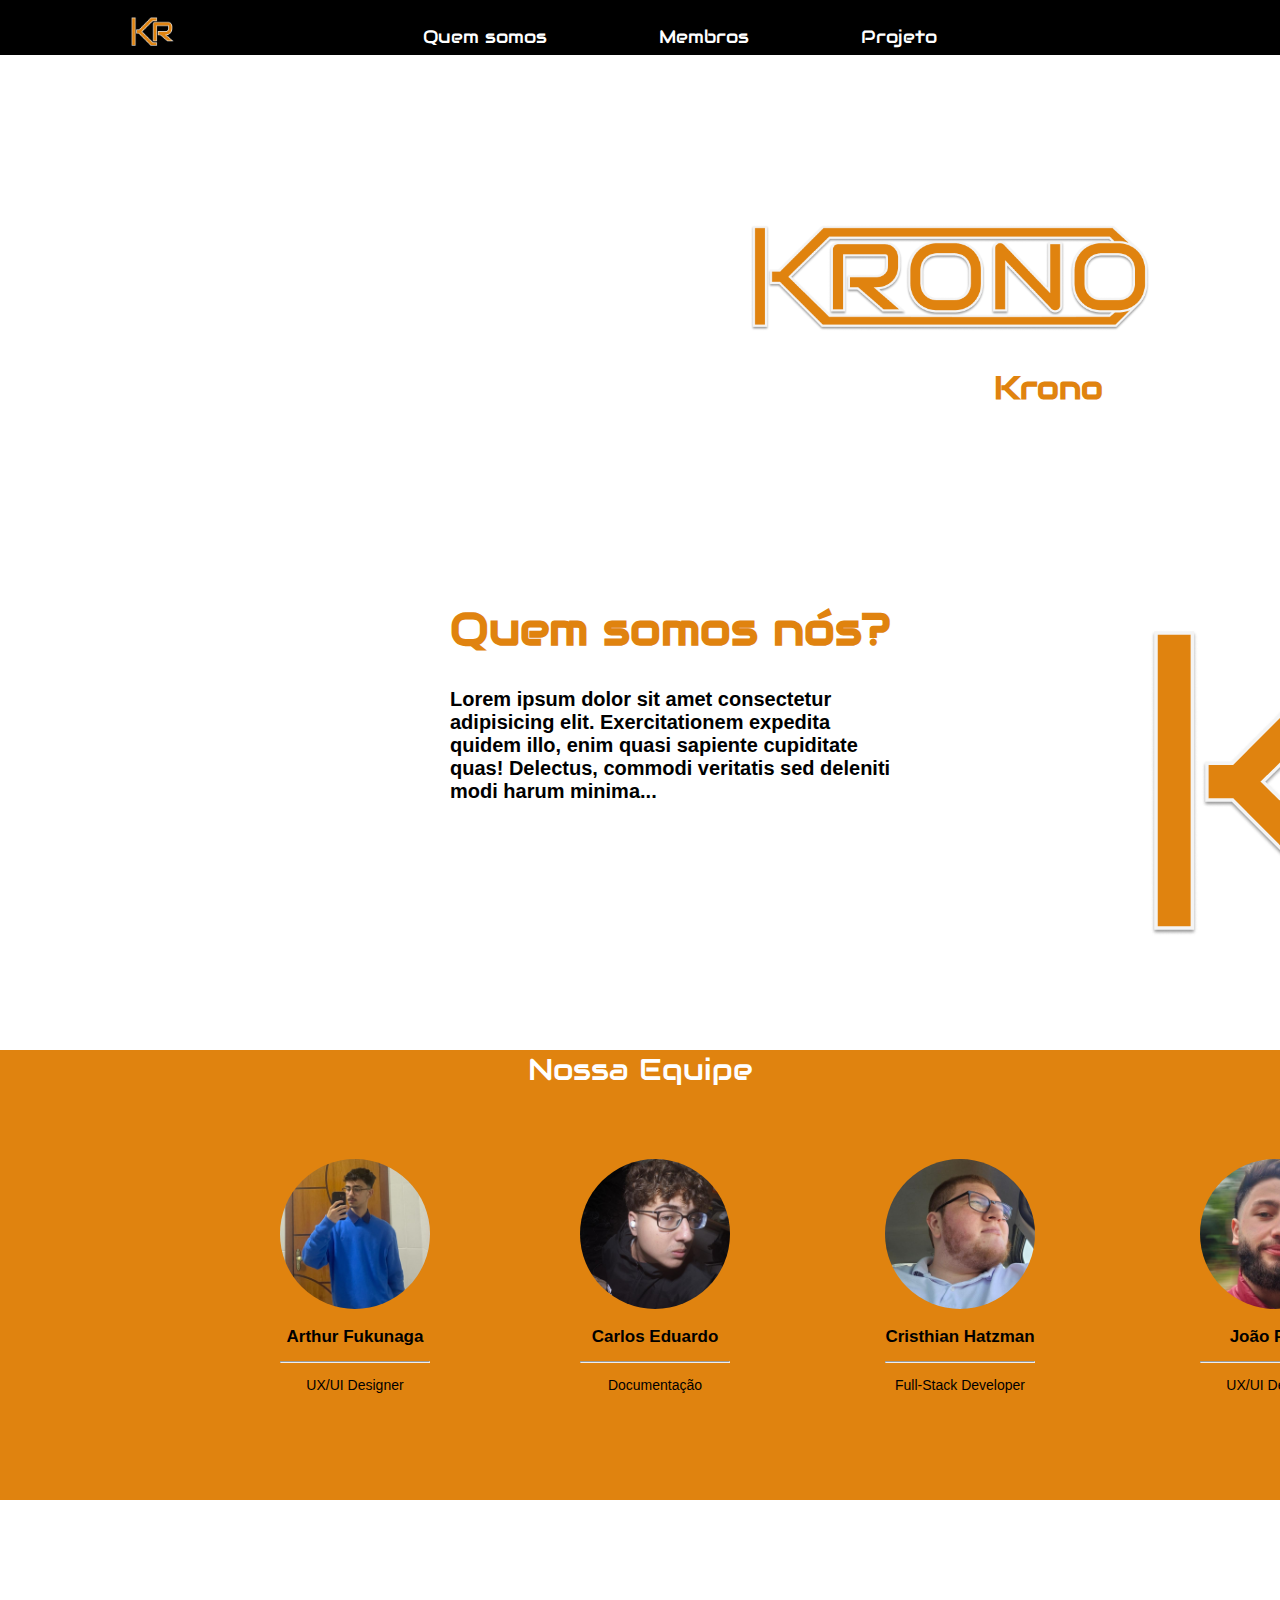
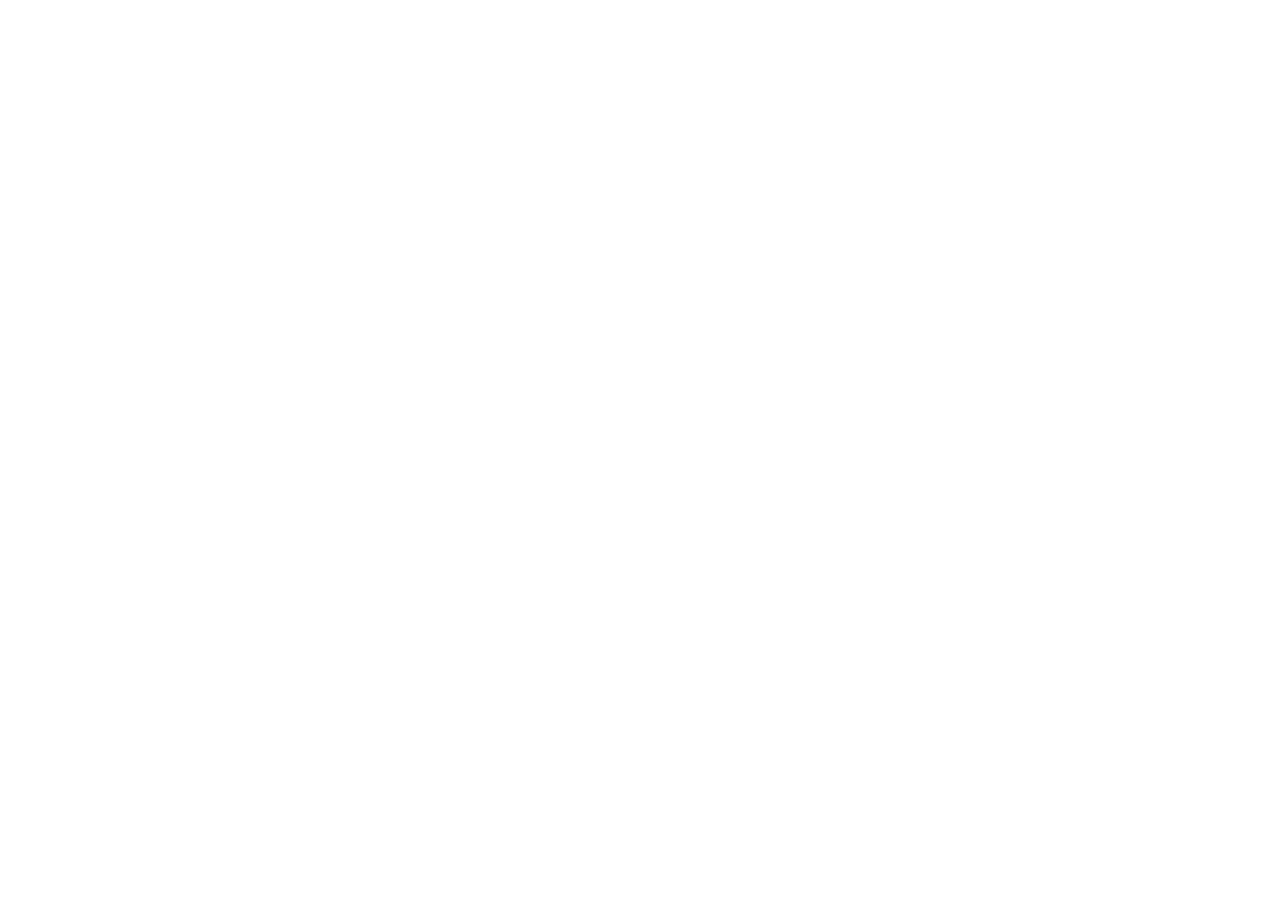
==== index.html @ 0a233639 "News feact" ====
<!DOCTYPE html>
<html lang="pt-br">
<head>
    <meta charset="UTF-8">
    <meta name="viewport" content="width=device-width, initial-scale=1.0">
    <link rel="stylesheet" href="css/style.css" type="text/css">
    <link rel="apple-touch-icon" sizes="180x180" href="icon/apple-touch-icon.png">
    <link rel="icon" type="image/png" sizes="32x32" href="icon/favicon-32x32.png">
    <link rel="icon" type="image/png" sizes="16x16" href="icon/favicon-16x16.png">
    <link rel="stylesheet" href="https://use.fontawesome.com/releases/v5.0.7/css/all.css">
    <link href='https://fonts.googleapis.com/css?family=Audiowide' rel='stylesheet'>
    <title>Krono</title>
</head>
<body>
    <div class="wrapper">
    <header>
        <section class="background-image">
            <div class="menu">
                <nav>
                    <ul>
                        <li><img src="imgs/logo-krono.png" width="45px"></li>
                        <li><a href="#sobre">Quem somos</a></li>
                        <li><a href="#team">Membros</a></li>
                        <li><a href="#">Projeto</a></li>
                    </ul>
                </nav>
            </div>
            <div class="position-krono">
                <img src="imgs/krono-principal.png" width="400px">
                <p style="font-size: 32px; color: white; font-family: Audiowide; margin-left: 15px;">Nós somos a <b style="color: #E0830F;">Krono</b></p>
            </div>
        </section>
    </header>

        <section class="home2" id="sobre"> <!-- Sessão home2 - Sobre -->
            <div class="position-sobre"> <!-- Posiciona o bloco de sobre primeiro -->
                <div class="sobre-texto"> <!-- Posiciona o texto de primeiro sobre -->
                    <h1 style="font-size: 45px; color: #E0830F; font-family: Audiowide;">Quem somos nós?</h1>
                    <p style="color: black; font-size: 20px;"><b>Lorem ipsum dolor sit amet consectetur adipisicing elit. Exercitationem expedita quidem illo, enim quasi sapiente cupiditate quas! Delectus, commodi veritatis sed deleniti modi harum minima...</b></p>
                    <!-- <a href="#"><button style="background-color:green; color: white; width: 100px; height: 35px; border-radius: 10%;">Ver Mais</button></a> -->
                </div>
                <div class="imagem-sobre1"> <!-- Posiciona a imagem de primeiro sobre -->
                    <img src="imgs/logo-krono-maior.png" alt="">
                </div>
            </div>
        </section>

        <section class="team" id="team">
            <div class="position-title-team">
                <p class="title-team">Nossa Equipe</p>
            </div>
            <div class="card-member-1">
                <img src="imgs/team/arthur.png" class="member-imagem">
                <h2 class="member-name">Arthur Fukunaga</h2><hr>
                <p class="member-function">UX/UI Designer</p>
            </div>

            <div class="card-member-2">
                <img src="imgs/team/carlos.png" alt="" class="member-imagem">
                <h2 class="member-name">Carlos Eduardo</h2><hr>
                <p class="member-function">Documentação</p>
            </div>

            <div class="card-member-3">
                <img src="imgs/team/cristhian.png" alt="" class="member-imagem">
                <h2 class="member-name">Cristhian Hatzman</h2><hr>
                <p class="member-function">Full-Stack Developer</p>
            </div>

            <div class="card-member-4">
                <img src="imgs/team/joaopaulo.png" alt="" class="member-imagem">
                <h2 class="member-name">João Paulo</h2><hr>
                <p class="member-function">UX/UI Designer</p>
            </div>

            <div class="card-member-5">
                <img src="imgs/team/vinicius.png" alt="" class="member-imagem">
                <h2 class="member-name">Vinicius de Souza</h2><hr>
                <p class="member-function">Banco de Dados</p>
            </div>


        </section>
    </div>
</body>
</html>
---- css/style.css ----
body, html{
    margin: 0;
    padding: 0;
    font-family: Arial, Helvetica, sans-serif;
}

.wrapper{
    background-color: white;
    width: 100%;
    height: 2500px;
}
.header{
    position: fixed;
    top: 0;
    width: 100%;
    background-color: rgb(0, 0, 0, 0.7);
    padding: 10px 0;
    z-index: 100;
}

nav ul{
    list-style: none;
    margin: 0;
    padding: 0;
    display: flex;
    justify-content: center;
    text-align: center;
}

nav ul li {
    margin: 0 40px; /*Segundo numero altera o espaçamento entre as opções da navbar*/
    margin-top: 25px;
}

nav ul li a {
    color: white;
    text-decoration: none;
    font-size: 18px;
    font-family: Audiowide;
    padding: 8px 16px;
    transition: background-color 0.5s;
    opacity: 100%;
}

nav ul li a:hover {
    background-color: black; /*Altera a cor hover dos botões da navbar*/
    border-radius: 4px;
}

nav ul li i {
    margin: 0 10px;
}

nav ul li img {
    align-items: center;
    margin-left: -350px;
    margin-top: -8px;
}


.background-image {
    height: 550px;
    background-image: url('https://picsum.photos/id/666/1920/550');
    background-size: cover;
    background-position: center;
}

.menu{
    background-color: black;
    height: 55px;
}

.position-krono{
    margin-top: 170px;
    margin-left: 750px;
}

.home2{
    background-color: #ffffff;
    width: 100%;
    height: 500px;
    position: absolute;
}

.position-sobre{
    width: 100%;
    height: 250px;
    margin-top: 50px;
}

.sobre-texto {
    width: 450px;
    height: 30px;
    margin-left: 450px;
}

.imagem-sobre1{
    margin-left: 1150px;
}

.title-team{
    font-family: Audiowide;
    color: white;
    font-size: 30px;
    text-align: center;
}

.team {
    background-color: #E0830F;
    margin-top: 500px;
    height: 450px;
}

.member-imagem{
    border-radius: 50%;
    width: 150px;
    height: 150px;
}

.member-name{
    font-size: 17px;
}

.member-function{
    font-size: 14px;
}

.card-member-1 {
    width: 150px;
    height: 250px;
    margin-top: 40px;
    margin-left: 280px;
    position: absolute;
    text-align: center;
}

.card-member-2 {
    width: 150px;
    height: 250px;
    margin-top: 40px;
    margin-left: 580px;
    position: absolute;
    text-align: center;
}

.card-member-3 {
    width: 150px;
    height: 250px;
    margin-top: 40px;
    margin-left: 885px;
    position: absolute;
    text-align: center;
}

.card-member-4 {
    width: 150px;
    height: 250px;
    margin-top: 40px;
    margin-left: 1200px;
    position: absolute;
    text-align: center;
}

.card-member-5 {
    width: 150px;
    height: 250px;
    margin-top: 40px;
    margin-left: 1500px;
    position: absolute;
    text-align: center;
}
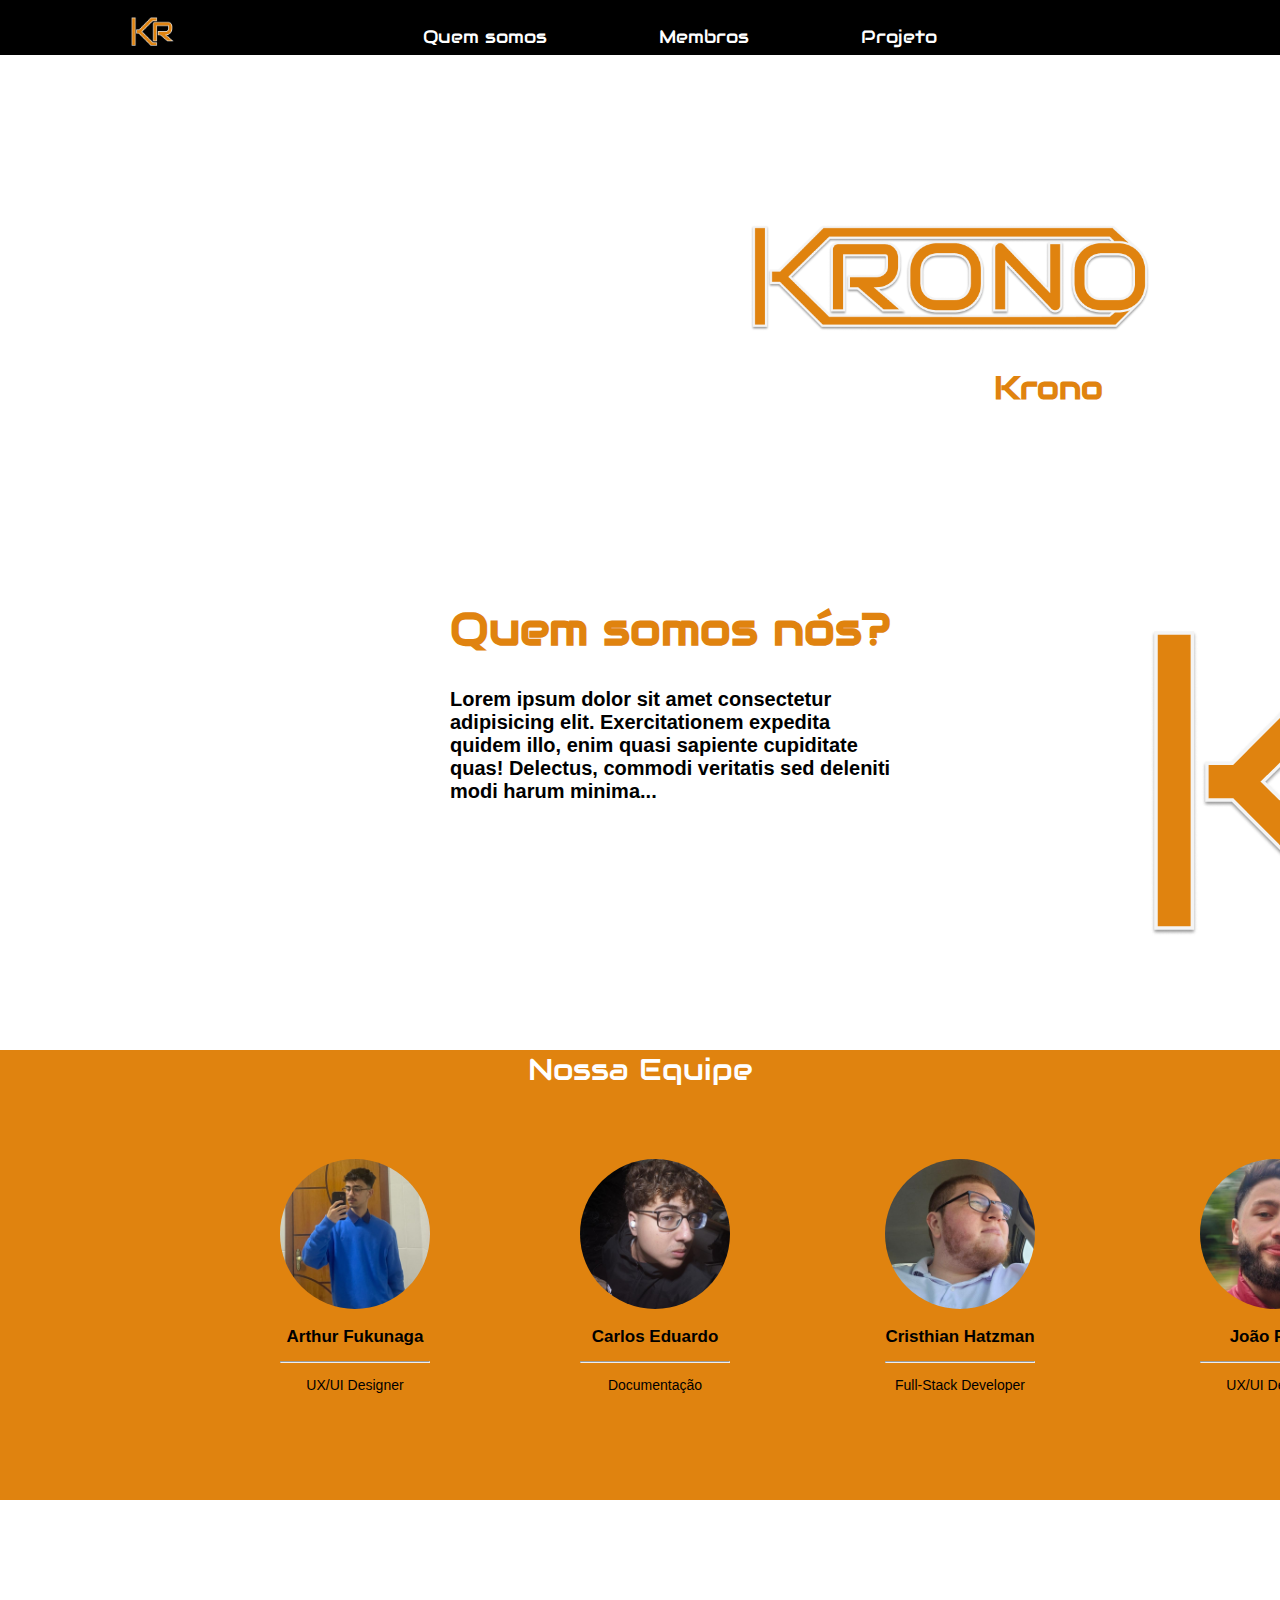
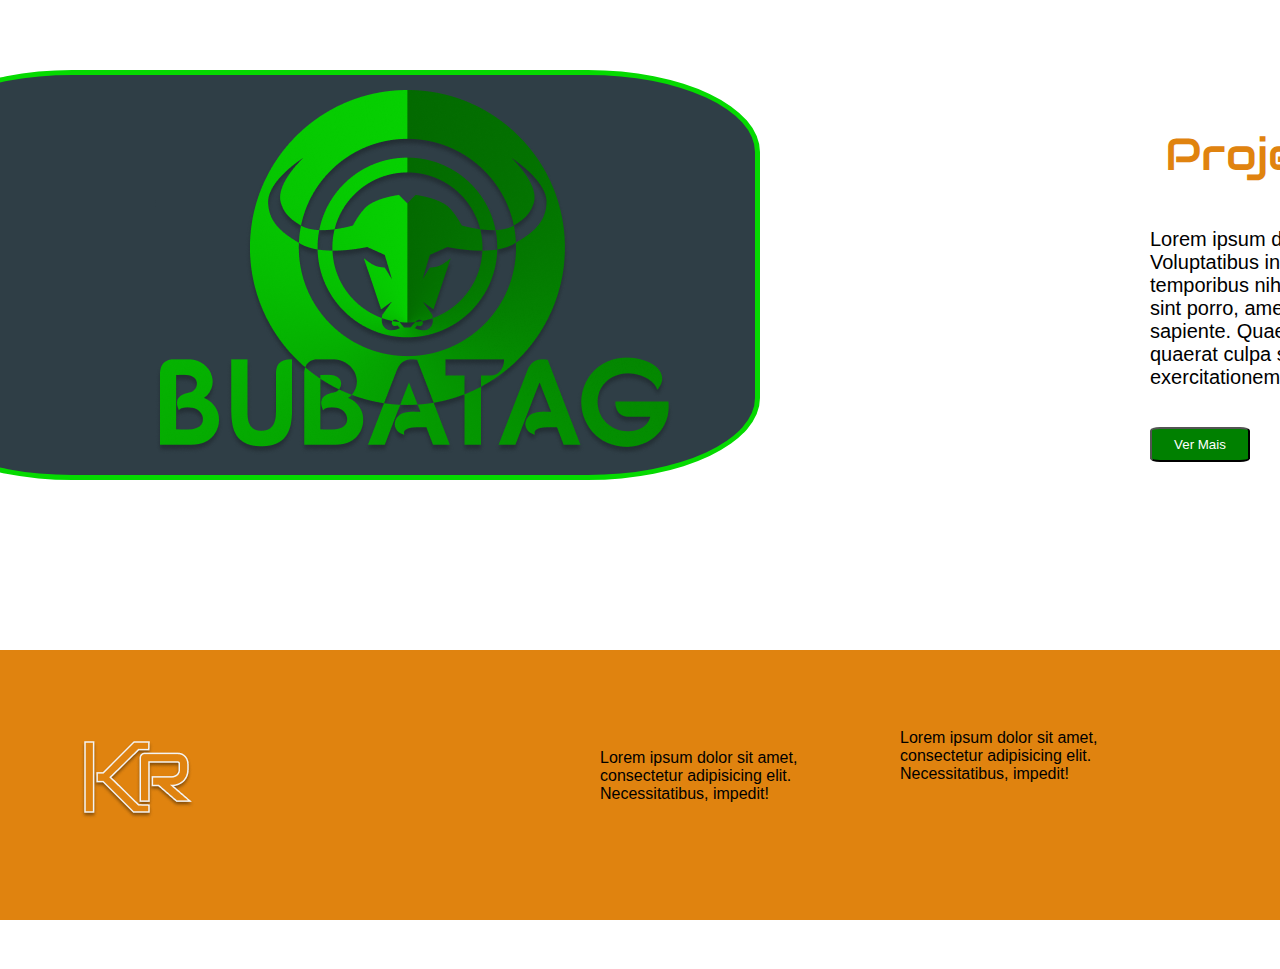
==== commit 067dd8c9: "Alteração site" ====
--- a/index.html
+++ b/index.html
@@ -37,7 +37,6 @@
                 <div class="sobre-texto"> <!-- Posiciona o texto de primeiro sobre -->
                     <h1 style="font-size: 45px; color: #E0830F; font-family: Audiowide;">Quem somos nós?</h1>
                     <p style="color: black; font-size: 20px;"><b>Lorem ipsum dolor sit amet consectetur adipisicing elit. Exercitationem expedita quidem illo, enim quasi sapiente cupiditate quas! Delectus, commodi veritatis sed deleniti modi harum minima...</b></p>
-                    <!-- <a href="#"><button style="background-color:green; color: white; width: 100px; height: 35px; border-radius: 10%;">Ver Mais</button></a> -->
                 </div>
                 <div class="imagem-sobre1"> <!-- Posiciona a imagem de primeiro sobre -->
                     <img src="imgs/logo-krono-maior.png" alt="">
@@ -78,9 +77,36 @@
                 <h2 class="member-name">Vinicius de Souza</h2><hr>
                 <p class="member-function">Banco de Dados</p>
             </div>
+        </section>
+        <section class="bubatag" id="projeto">
 
+            <div class="bubatag-imagem">
+                <div class="position-imagem-bubatag">
+                    <img src="imgs/bubatag.png" alt="">
+                </div>
+            </div>
 
+            <div class="position-text-project">
+                <p style="font-family: Audiowide; font-size: 45px; color: #E0830F; margin-left: 15px;">Projeto</p>
+                <p style="font-size: 20px; font-weight: 300;"><b>Lorem ipsum dolor, sit amet consectetur adipisicing elit. Voluptatibus incidunt neque ratione ipsa consectetur temporibus nihil eveniet ullam laboriosam, a unde inventore sint porro, amet modi officia assumenda saepe sequi sapiente. Quae non explicabo sed facilis quia fuga, atque, quaerat culpa sequi, dicta ipsum modi sint? Debitis exercitationem cum deserunt!</b></p>
+                <br><a href="#"><button style="background-color:green; color: white; width: 100px; height: 35px; border-radius: 10%;">Ver Mais</button></a> 
+            </div>
         </section>
+        <footer class="footer">
+            <div class="position-logo-krono-footer">
+                <img src="imgs/logo-krono.png" alt="">
+            </div>
+            <div class="text-footer-1">
+                <p>Lorem ipsum dolor sit amet, consectetur adipisicing elit. Necessitatibus, impedit!</p>
+            </div>
+            <div class="text-footer-2">
+                <p>Lorem ipsum dolor sit amet, consectetur adipisicing elit. Necessitatibus, impedit!</p>
+            </div>
+            <div class="text-footer-3">
+                <p>Lorem ipsum dolor sit amet, consectetur adipisicing elit. Necessitatibus, impedit!</p>
+            </div>
+            <p class="direitos">© 2024 Krono - Todos os direitos reservados.</p>
+        </footer>
     </div>
 </body>
 </html>--- a/css/style.css
+++ b/css/style.css
@@ -168,4 +168,72 @@
     margin-left: 1500px;
     position: absolute;
     text-align: center;
+}
+
+.bubatag{
+    position: absolute;
+}
+.bubatag-imagem{
+    background-color: #2F3E46;
+    width: 850px;
+    height: 400px;
+    border-radius: 20%;
+    border-style: solid;
+    border-color: #05DA00;
+    border-width: 5px;
+    margin-top: 170px;
+    margin-left: -100px;
+}
+
+.position-imagem-bubatag{
+    margin-left: 250px;
+    margin-top: 15px;
+}
+
+.position-text-project{
+    margin-left: 1150px;
+    width: 550px;
+    margin-top: -400px;
+}
+
+.footer{
+    background-color: #E0830F;
+    width: 100%;
+    height: 270px;
+    margin-top: 750px;
+    margin-bottom: 0px;
+    position: absolute;
+}
+
+.position-logo-krono-footer{
+    margin-top: 90px;
+    margin-left: 80px;
+    width: 116;
+    height: 79;
+}
+
+.text-footer-1{
+    margin-left: 600px;
+    margin-top: -90px;
+    width: 250px;
+}
+
+.text-footer-2{
+    margin-left: 900px;
+    margin-top: -90px;
+    width: 250px;
+}
+
+.text-footer-3{
+    margin-left: 1400px;
+    width: 250px;
+}
+
+
+.direitos{
+    text-align: center;
+    color: white;
+    font-family: Audiowide;
+    font-size: 16px;
+    margin-top: 95px;
 }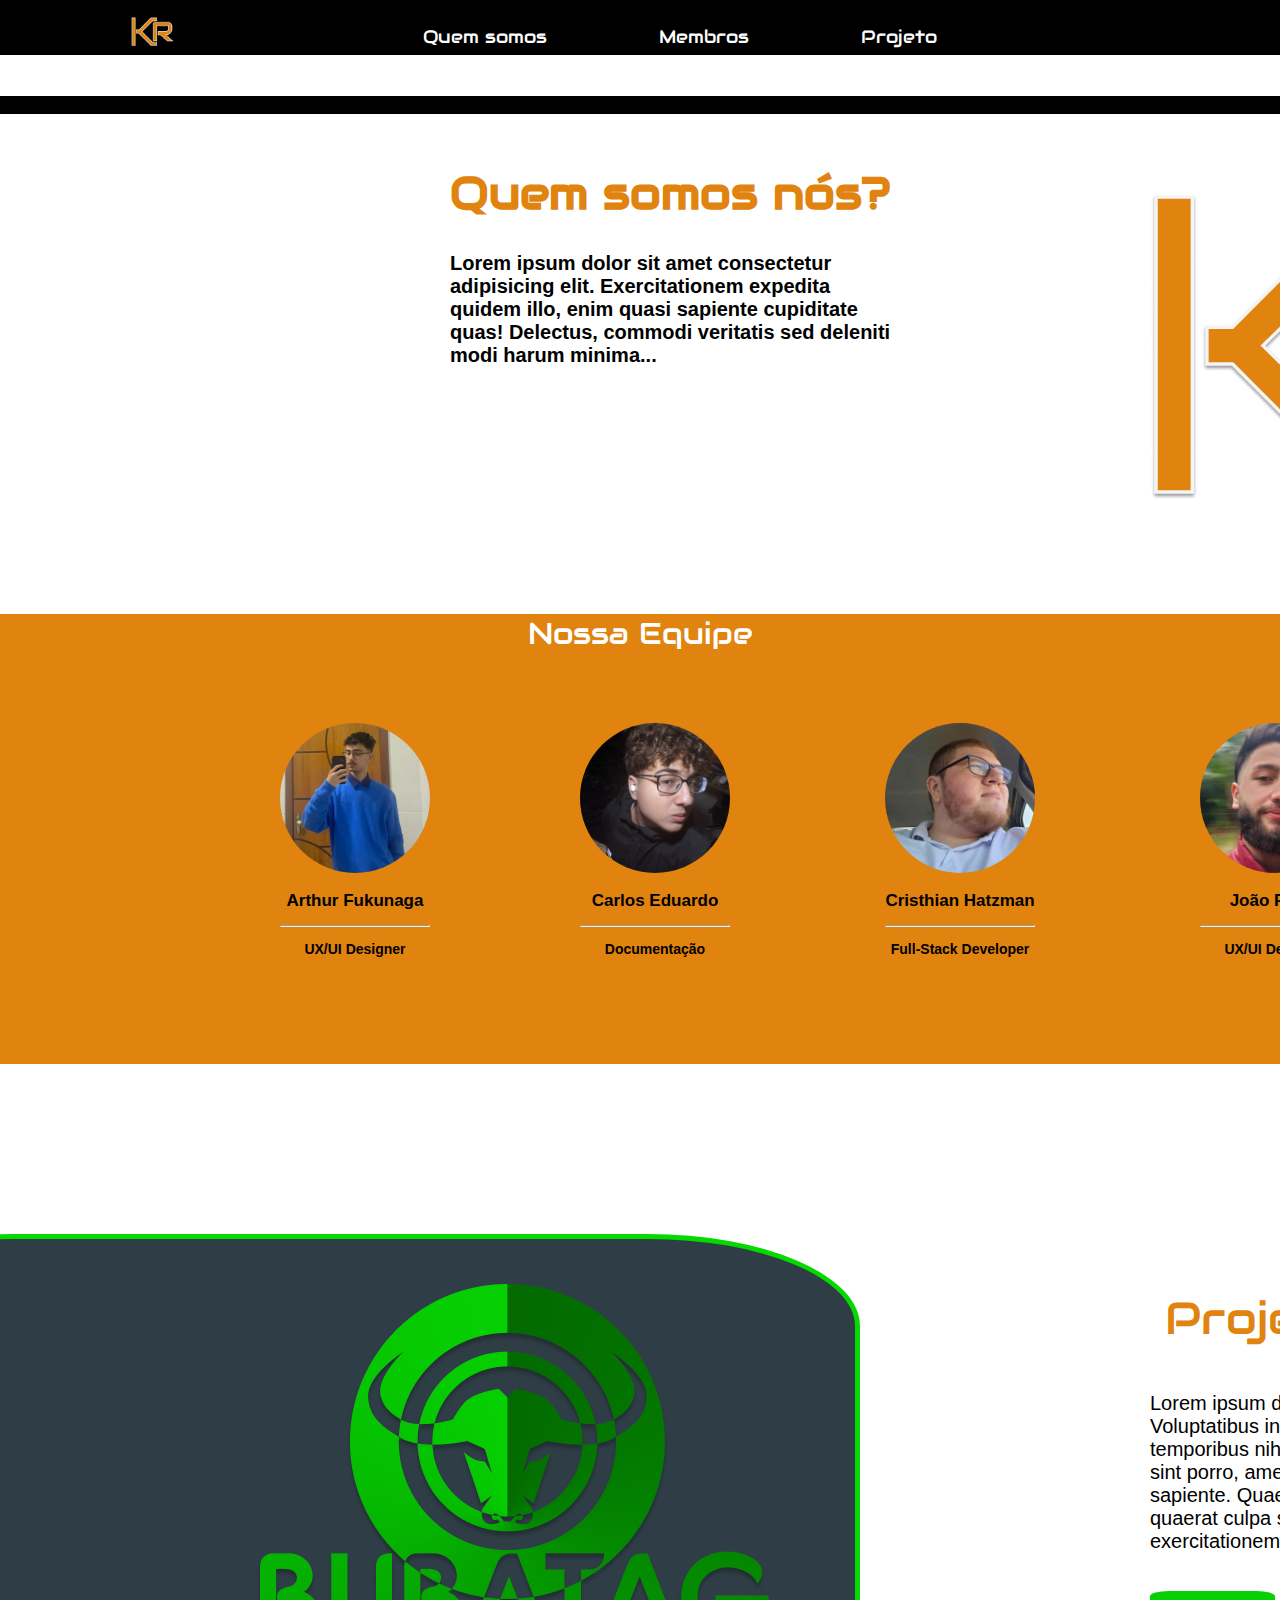
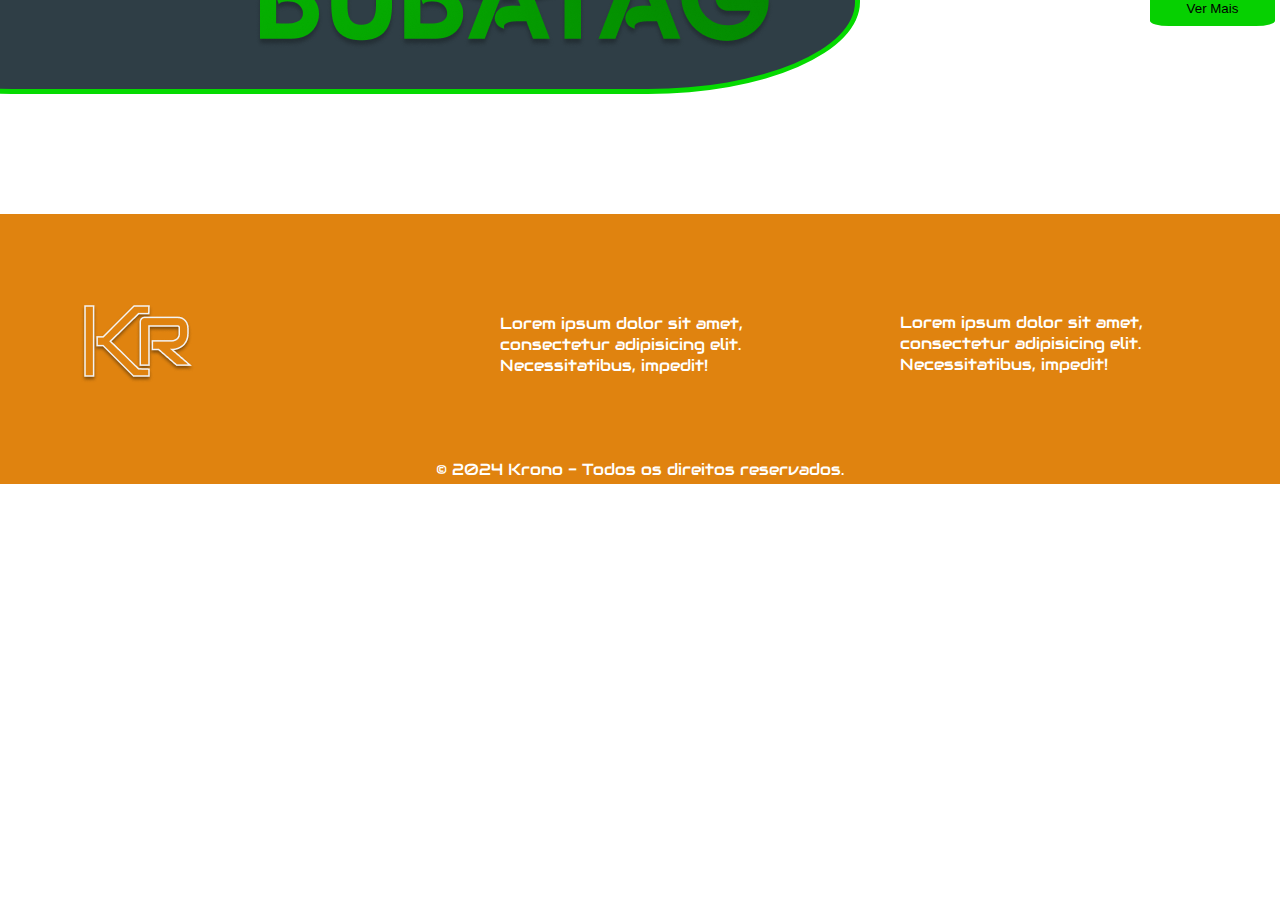
==== commit 3fff423f: "Arrumando footer e tentativa de arrumar header" ====
--- a/index.html
+++ b/index.html
@@ -14,9 +14,9 @@
 <body>
     <div class="wrapper">
     <header>
-        <section class="background-image">
-            <div class="menu">
-                <nav>
+        <section>
+            <div>
+                <nav class="menu">
                     <ul>
                         <li><img src="imgs/logo-krono.png" width="45px"></li>
                         <li><a href="#sobre">Quem somos</a></li>
@@ -26,8 +26,11 @@
                 </nav>
             </div>
             <div class="position-krono">
-                <img src="imgs/krono-principal.png" width="400px">
+                <img src="imgs/krono-principal.png">
                 <p style="font-size: 32px; color: white; font-family: Audiowide; margin-left: 15px;">Nós somos a <b style="color: #E0830F;">Krono</b></p>
+            </div>
+            <div class="primary-imagem">
+                <img src="https://picsum.photos/id/666/1920/550" alt="">
             </div>
         </section>
     </header>
@@ -51,31 +54,31 @@
             <div class="card-member-1">
                 <img src="imgs/team/arthur.png" class="member-imagem">
                 <h2 class="member-name">Arthur Fukunaga</h2><hr>
-                <p class="member-function">UX/UI Designer</p>
+                <p class="member-function"><b>UX/UI Designer</b></p>
             </div>
 
             <div class="card-member-2">
                 <img src="imgs/team/carlos.png" alt="" class="member-imagem">
                 <h2 class="member-name">Carlos Eduardo</h2><hr>
-                <p class="member-function">Documentação</p>
+                <p class="member-function"><b>Documentação</b></p>
             </div>
 
             <div class="card-member-3">
                 <img src="imgs/team/cristhian.png" alt="" class="member-imagem">
                 <h2 class="member-name">Cristhian Hatzman</h2><hr>
-                <p class="member-function">Full-Stack Developer</p>
+                <p class="member-function"><b>Full-Stack Developer</b></p>
             </div>
 
             <div class="card-member-4">
                 <img src="imgs/team/joaopaulo.png" alt="" class="member-imagem">
                 <h2 class="member-name">João Paulo</h2><hr>
-                <p class="member-function">UX/UI Designer</p>
+                <p class="member-function"><b>UX/UI Designer</b></p>
             </div>
 
             <div class="card-member-5">
                 <img src="imgs/team/vinicius.png" alt="" class="member-imagem">
                 <h2 class="member-name">Vinicius de Souza</h2><hr>
-                <p class="member-function">Banco de Dados</p>
+                <p class="member-function"><b>Banco de Dados</b></p>
             </div>
         </section>
         <section class="bubatag" id="projeto">
@@ -89,7 +92,7 @@
             <div class="position-text-project">
                 <p style="font-family: Audiowide; font-size: 45px; color: #E0830F; margin-left: 15px;">Projeto</p>
                 <p style="font-size: 20px; font-weight: 300;"><b>Lorem ipsum dolor, sit amet consectetur adipisicing elit. Voluptatibus incidunt neque ratione ipsa consectetur temporibus nihil eveniet ullam laboriosam, a unde inventore sint porro, amet modi officia assumenda saepe sequi sapiente. Quae non explicabo sed facilis quia fuga, atque, quaerat culpa sequi, dicta ipsum modi sint? Debitis exercitationem cum deserunt!</b></p>
-                <br><a href="#"><button style="background-color:green; color: white; width: 100px; height: 35px; border-radius: 10%;">Ver Mais</button></a> 
+                <br><a href="#"><button style="background-color: #06D001; width: 100px; height: 35px; border-radius: 15%; border-style: none; width: 125px;">Ver Mais</button></a> 
             </div>
         </section>
         <footer class="footer">
--- a/css/style.css
+++ b/css/style.css
@@ -15,7 +15,6 @@
     width: 100%;
     background-color: rgb(0, 0, 0, 0.7);
     padding: 10px 0;
-    z-index: 100;
 }
 
 nav ul{
@@ -43,7 +42,7 @@
 }
 
 nav ul li a:hover {
-    background-color: black; /*Altera a cor hover dos botões da navbar*/
+    background-color: black;
     border-radius: 4px;
 }
 
@@ -57,17 +56,15 @@
     margin-top: -8px;
 }
 
-
-.background-image {
-    height: 550px;
-    background-image: url('https://picsum.photos/id/666/1920/550');
-    background-size: cover;
+.primary-imagem{
+    margin-top: -400px;
     background-position: center;
+    background-color: black;
 }
 
 .menu{
+    height: 55px;
     background-color: black;
-    height: 55px;
 }
 
 .position-krono{
@@ -175,25 +172,25 @@
 }
 .bubatag-imagem{
     background-color: #2F3E46;
-    width: 850px;
-    height: 400px;
+    width: 1050px;
+    height: 450px;
     border-radius: 20%;
     border-style: solid;
     border-color: #05DA00;
     border-width: 5px;
     margin-top: 170px;
-    margin-left: -100px;
+    margin-left: -200px;
 }
 
 .position-imagem-bubatag{
-    margin-left: 250px;
-    margin-top: 15px;
+    margin-left: 450px;
+    margin-top: 45px;
 }
 
 .position-text-project{
     margin-left: 1150px;
     width: 550px;
-    margin-top: -400px;
+    margin-top: -450px;
 }
 
 .footer{
@@ -213,27 +210,33 @@
 }
 
 .text-footer-1{
-    margin-left: 600px;
+    margin-left: 500px;
     margin-top: -90px;
     width: 250px;
+    color: white;
+    font-family: Audiowide;
 }
 
 .text-footer-2{
     margin-left: 900px;
-    margin-top: -90px;
+    margin-top: -80px;
     width: 250px;
+    color: white;
+    font-family: Audiowide;
 }
 
 .text-footer-3{
-    margin-left: 1400px;
+    margin-left: 1300px;
     width: 250px;
-}
-
+    margin-top: -80px;
+    color: white;
+    font-family: Audiowide;
+}
 
 .direitos{
     text-align: center;
     color: white;
     font-family: Audiowide;
     font-size: 16px;
-    margin-top: 95px;
+    margin-top: 85px;
 }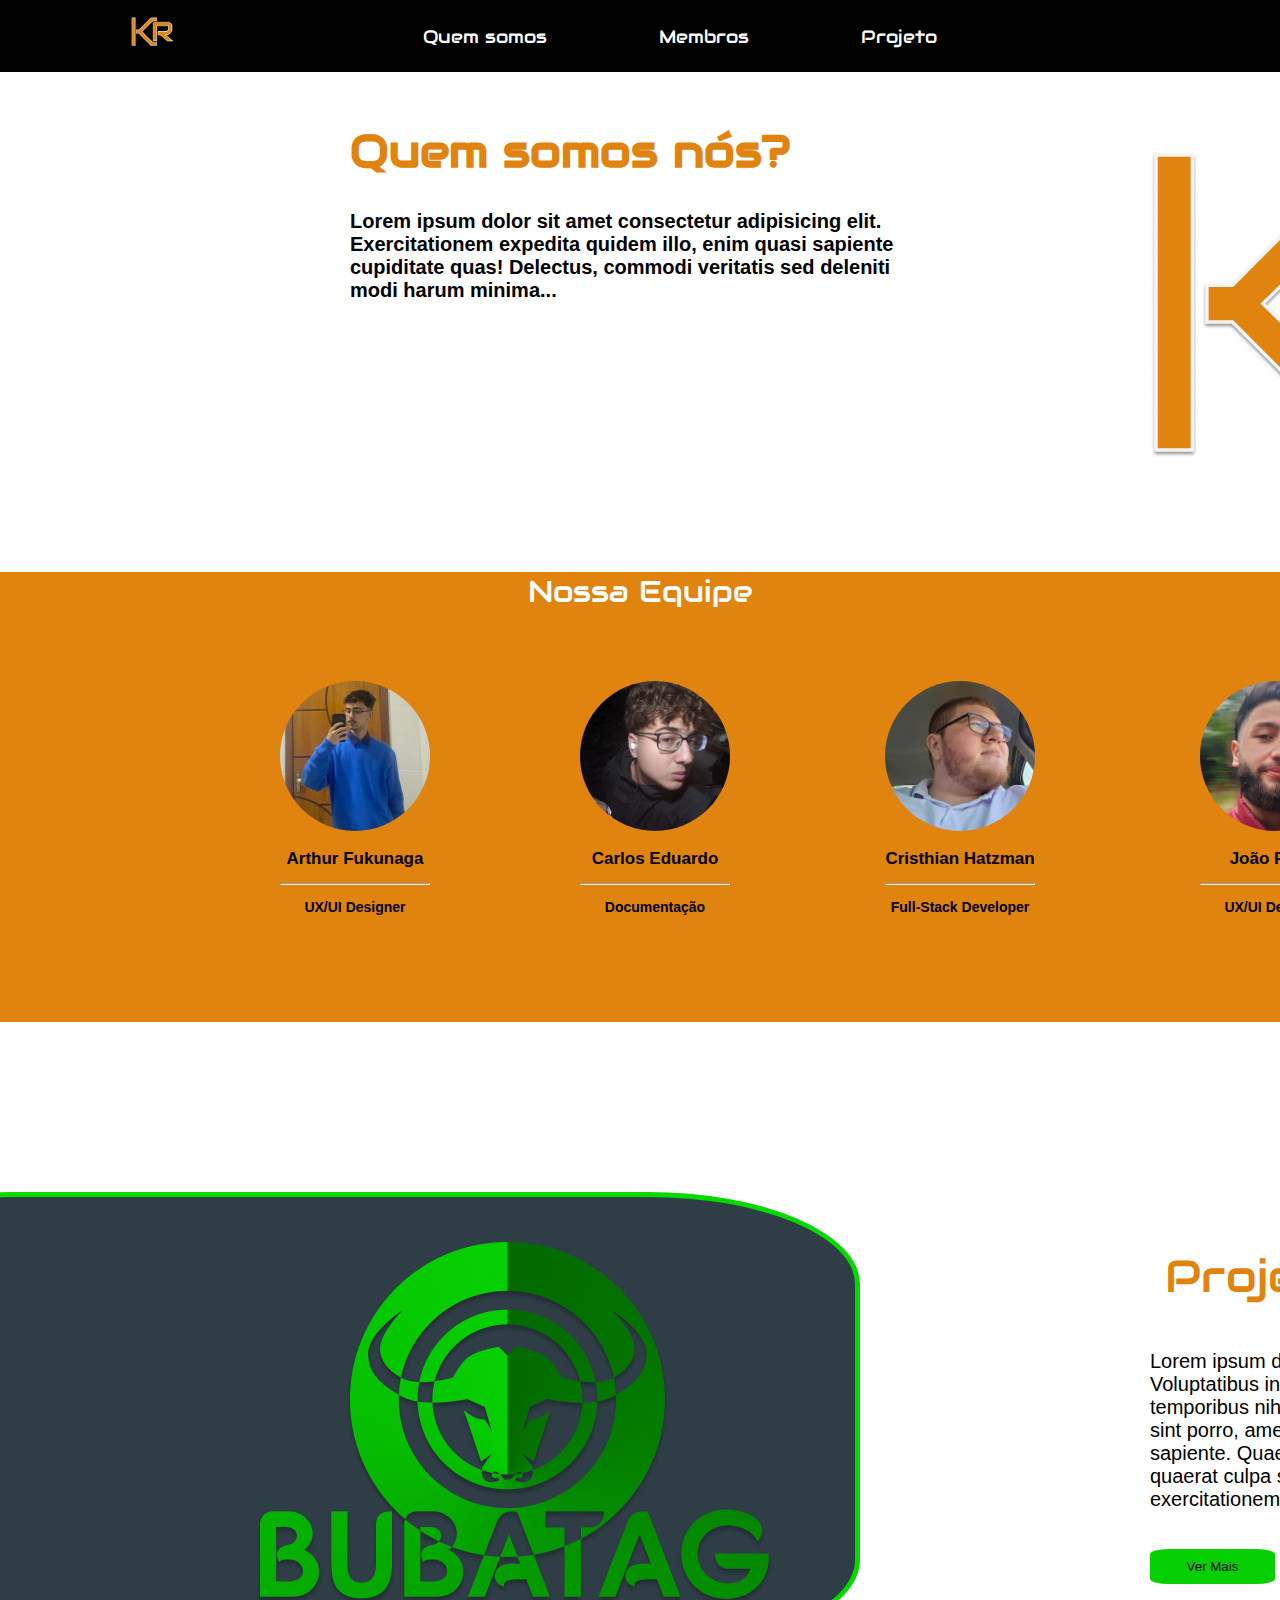
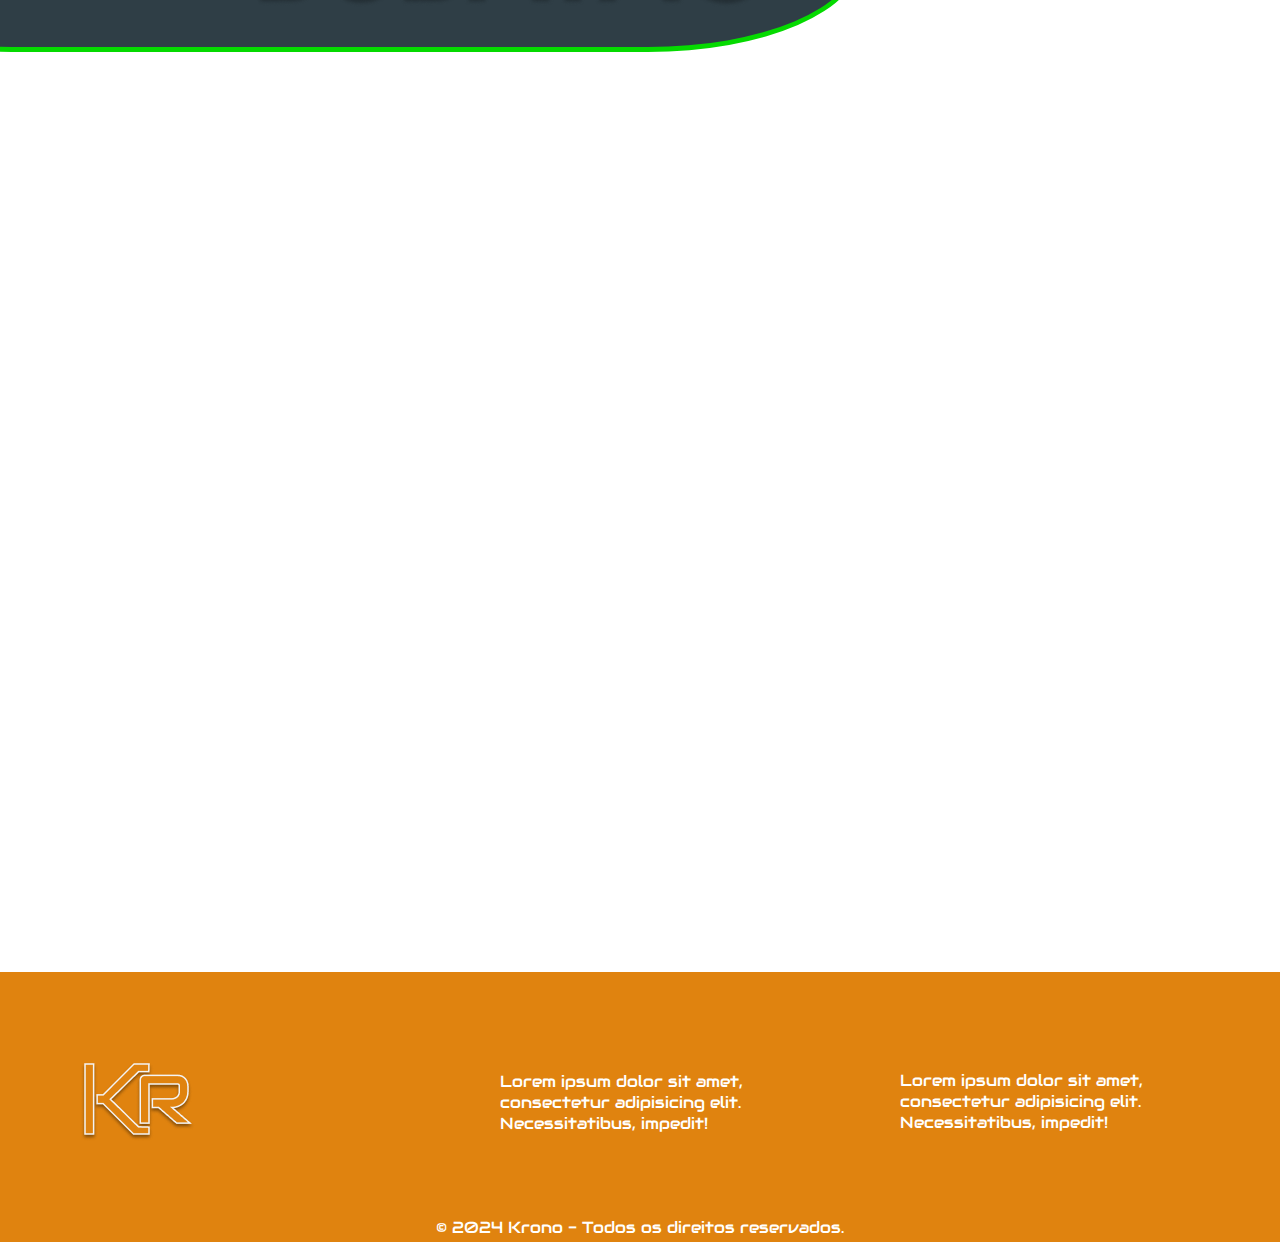
==== commit da2c5378: "Criando nova pagina do projeto" ====
--- a/index.html
+++ b/index.html
@@ -4,10 +4,11 @@
     <meta charset="UTF-8">
     <meta name="viewport" content="width=device-width, initial-scale=1.0">
     <link rel="stylesheet" href="css/style.css" type="text/css">
-    <link rel="apple-touch-icon" sizes="180x180" href="icon/apple-touch-icon.png">
-    <link rel="icon" type="image/png" sizes="32x32" href="icon/favicon-32x32.png">
-    <link rel="icon" type="image/png" sizes="16x16" href="icon/favicon-16x16.png">
-    <link rel="stylesheet" href="https://use.fontawesome.com/releases/v5.0.7/css/all.css">
+    <link rel="apple-touch-icon" sizes="180x180" href="ico/apple-touch-icon.png">
+    <link rel="icon" type="image/png" sizes="32x32" href="ico/favicon-32x32.png">
+    <link rel="icon" type="image/png" sizes="16x16" href="ico/favicon-16x16.png">
+    <link rel="manifest" href="ico/site.webmanifest">
+
     <link href='https://fonts.googleapis.com/css?family=Audiowide' rel='stylesheet'>
     <title>Krono</title>
 </head>
@@ -21,7 +22,7 @@
                         <li><img src="imgs/logo-krono.png" width="45px"></li>
                         <li><a href="#sobre">Quem somos</a></li>
                         <li><a href="#team">Membros</a></li>
-                        <li><a href="#">Projeto</a></li>
+                        <li><a href="#projeto">Projeto</a></li>
                     </ul>
                 </nav>
             </div>
@@ -89,10 +90,10 @@
                 </div>
             </div>
 
-            <div class="position-text-project">
+            <div class="position-text-project" id="projeto">
                 <p style="font-family: Audiowide; font-size: 45px; color: #E0830F; margin-left: 15px;">Projeto</p>
                 <p style="font-size: 20px; font-weight: 300;"><b>Lorem ipsum dolor, sit amet consectetur adipisicing elit. Voluptatibus incidunt neque ratione ipsa consectetur temporibus nihil eveniet ullam laboriosam, a unde inventore sint porro, amet modi officia assumenda saepe sequi sapiente. Quae non explicabo sed facilis quia fuga, atque, quaerat culpa sequi, dicta ipsum modi sint? Debitis exercitationem cum deserunt!</b></p>
-                <br><a href="#"><button style="background-color: #06D001; width: 100px; height: 35px; border-radius: 15%; border-style: none; width: 125px;">Ver Mais</button></a> 
+                <br><a href="bubatag.html"><button style="background-color: #06D001; width: 100px; height: 35px; border-radius: 15%; border-style: none; width: 125px;">Ver Mais</button></a> 
             </div>
         </section>
         <footer class="footer">
--- a/css/style.css
+++ b/css/style.css
@@ -57,7 +57,7 @@
 }
 
 .primary-imagem{
-    margin-top: -400px;
+    margin-top: -442px;
     background-position: center;
     background-color: black;
 }
@@ -86,9 +86,9 @@
 }
 
 .sobre-texto {
-    width: 450px;
+    width: 550px;
     height: 30px;
-    margin-left: 450px;
+    margin-left: 350px;
 }
 
 .imagem-sobre1{
@@ -197,7 +197,7 @@
     background-color: #E0830F;
     width: 100%;
     height: 270px;
-    margin-top: 750px;
+    margin-top: 1550px;
     margin-bottom: 0px;
     position: absolute;
 }
@@ -239,4 +239,31 @@
     font-family: Audiowide;
     font-size: 16px;
     margin-top: 85px;
+}
+
+/* Bubatag Abaixo */
+
+.home2-bubatag{
+    background-color: #2F3E46;
+    width: 100%;
+    height: 400px;
+    position: absolute;
+}
+
+.home3-bubatag{
+    background-color: #2F3E46;
+    width: 100%;
+    height: 500px;
+    position: absolute;
+    margin-top: 400px;
+}
+
+.sobre-texto-problematica{
+    width: 550px;
+    height: 30px;
+    margin-left: 1150px;
+}
+
+.imagem-problematica{
+    margin-left: 350px;
 }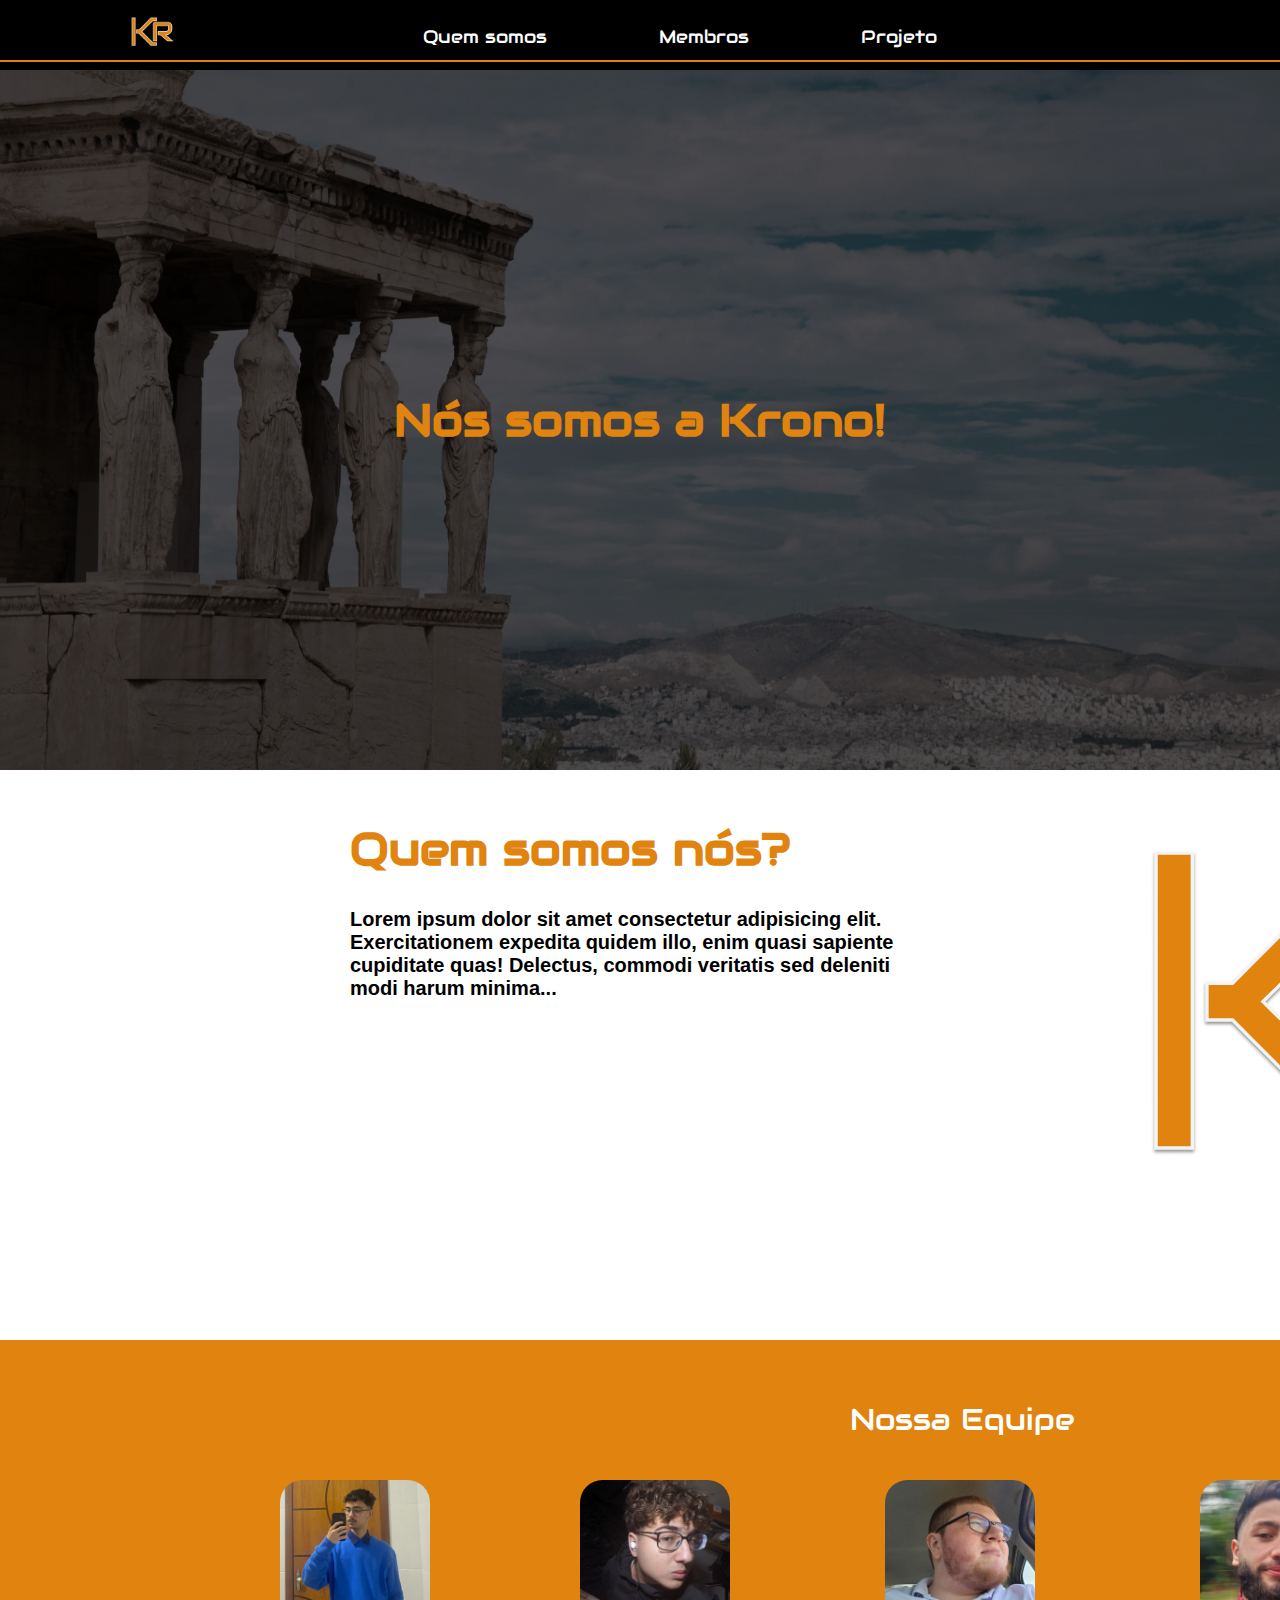
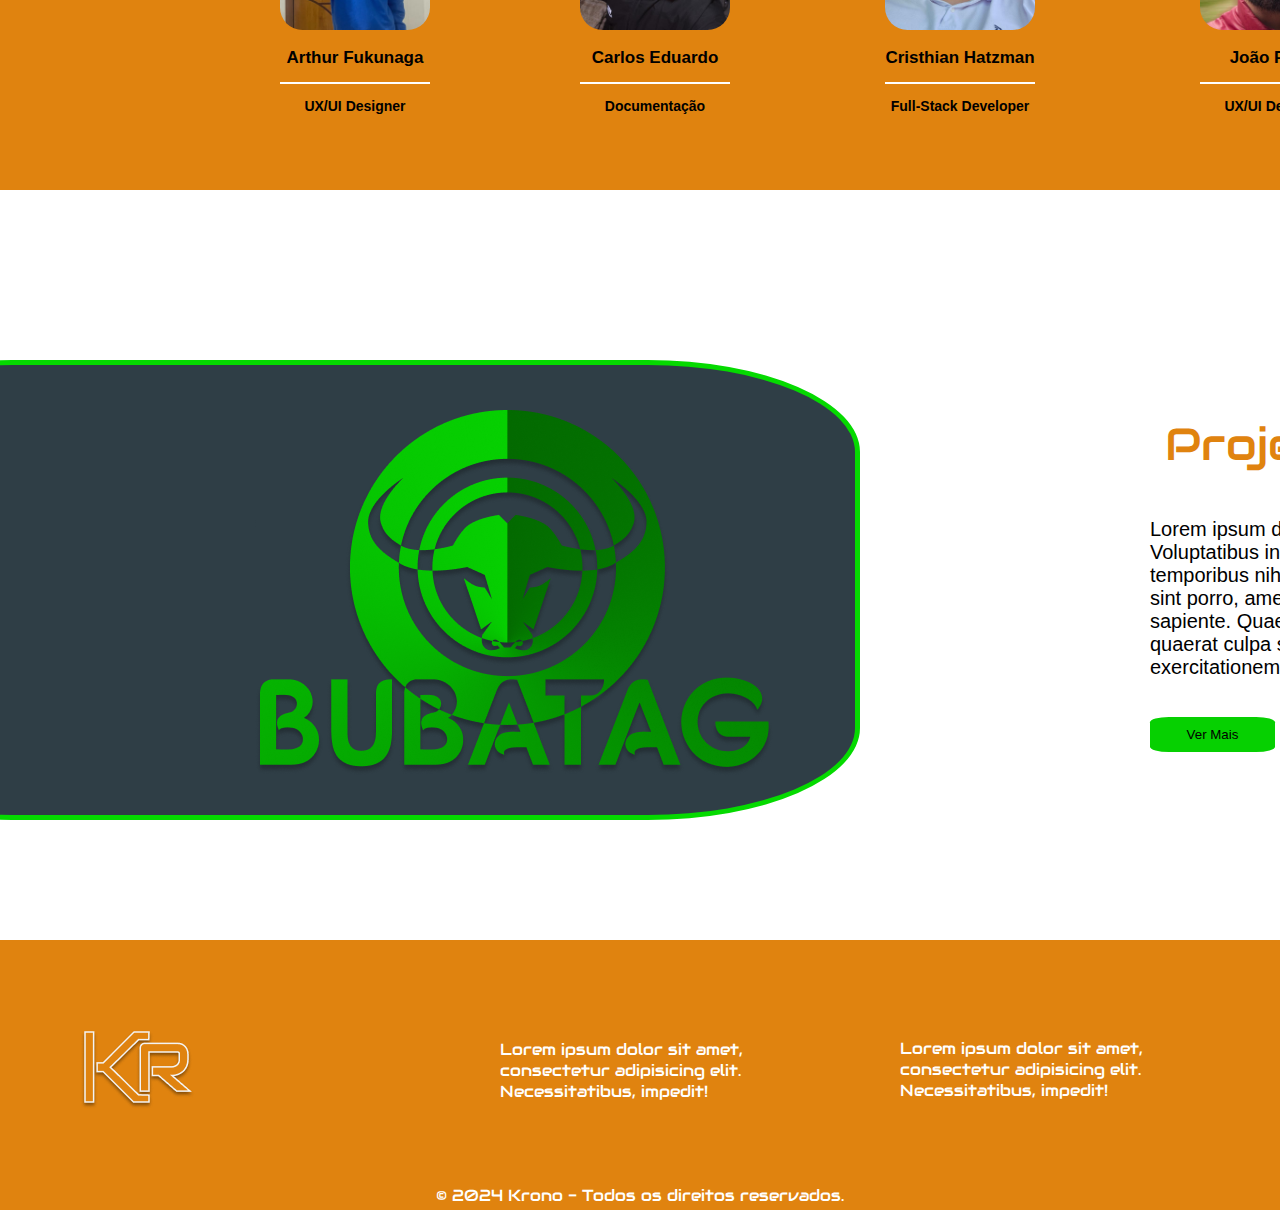
==== commit ccd8ebc7: "Novas atts" ====
--- a/index.html
+++ b/index.html
@@ -24,17 +24,16 @@
                         <li><a href="#team">Membros</a></li>
                         <li><a href="#projeto">Projeto</a></li>
                     </ul>
+                    <hr color="#E0830F">
                 </nav>
-            </div>
-            <div class="position-krono">
-                <img src="imgs/krono-principal.png">
-                <p style="font-size: 32px; color: white; font-family: Audiowide; margin-left: 15px;">Nós somos a <b style="color: #E0830F;">Krono</b></p>
-            </div>
-            <div class="primary-imagem">
-                <img src="https://picsum.photos/id/666/1920/550" alt="">
             </div>
         </section>
     </header>
+
+        <div class="primary-imagem">
+            <img src="imgs/templo2.png" alt="" width="100%" height="700px">
+            <h1 class="texto-centralizado">Nós somos a Krono!</h1>
+        </div>
 
         <section class="home2" id="sobre"> <!-- Sessão home2 - Sobre -->
             <div class="position-sobre"> <!-- Posiciona o bloco de sobre primeiro -->
@@ -54,31 +53,31 @@
             </div>
             <div class="card-member-1">
                 <img src="imgs/team/arthur.png" class="member-imagem">
-                <h2 class="member-name">Arthur Fukunaga</h2><hr>
+                <h2 class="member-name">Arthur Fukunaga</h2><hr color="white">
                 <p class="member-function"><b>UX/UI Designer</b></p>
             </div>
 
             <div class="card-member-2">
                 <img src="imgs/team/carlos.png" alt="" class="member-imagem">
-                <h2 class="member-name">Carlos Eduardo</h2><hr>
+                <h2 class="member-name">Carlos Eduardo</h2><hr color="white">
                 <p class="member-function"><b>Documentação</b></p>
             </div>
 
             <div class="card-member-3">
                 <img src="imgs/team/cristhian.png" alt="" class="member-imagem">
-                <h2 class="member-name">Cristhian Hatzman</h2><hr>
+                <h2 class="member-name">Cristhian Hatzman</h2><hr color="white">
                 <p class="member-function"><b>Full-Stack Developer</b></p>
             </div>
 
             <div class="card-member-4">
                 <img src="imgs/team/joaopaulo.png" alt="" class="member-imagem">
-                <h2 class="member-name">João Paulo</h2><hr>
+                <h2 class="member-name">João Paulo</h2><hr color="white">
                 <p class="member-function"><b>UX/UI Designer</b></p>
             </div>
 
             <div class="card-member-5">
                 <img src="imgs/team/vinicius.png" alt="" class="member-imagem">
-                <h2 class="member-name">Vinicius de Souza</h2><hr>
+                <h2 class="member-name">Vinicius de Souza</h2><hr color="white">
                 <p class="member-function"><b>Banco de Dados</b></p>
             </div>
         </section>
--- a/css/style.css
+++ b/css/style.css
@@ -42,7 +42,7 @@
 }
 
 nav ul li a:hover {
-    background-color: black;
+    background-color: #E0830F;
     border-radius: 4px;
 }
 
@@ -57,13 +57,27 @@
 }
 
 .primary-imagem{
-    margin-top: -442px;
-    background-position: center;
-    background-color: black;
+    position: relative;
+    display: flex;
+    justify-content: center;
+    align-items: center;
+}
+
+.primary-imagem img {
+    width: 100%;
+    height: 700px;
+}
+
+.texto-centralizado {
+    position: absolute;
+    color: #E0830F;
+    font-family: 'Audiowide', sans-serif;
+    font-size: 45px;
+    text-align: center;
 }
 
 .menu{
-    height: 55px;
+    height: 70px;
     background-color: black;
 }
 
@@ -99,17 +113,19 @@
     font-family: Audiowide;
     color: white;
     font-size: 30px;
-    text-align: center;
+    margin-top: 60px;
+    margin-left: 850px;
+    position: absolute
 }
 
 .team {
     background-color: #E0830F;
-    margin-top: 500px;
+    margin-top: 570px;
     height: 450px;
 }
 
 .member-imagem{
-    border-radius: 50%;
+    border-radius: 15%;
     width: 150px;
     height: 150px;
 }
@@ -125,7 +141,7 @@
 .card-member-1 {
     width: 150px;
     height: 250px;
-    margin-top: 40px;
+    margin-top: 140px;
     margin-left: 280px;
     position: absolute;
     text-align: center;
@@ -134,7 +150,7 @@
 .card-member-2 {
     width: 150px;
     height: 250px;
-    margin-top: 40px;
+    margin-top: 140px;
     margin-left: 580px;
     position: absolute;
     text-align: center;
@@ -143,7 +159,7 @@
 .card-member-3 {
     width: 150px;
     height: 250px;
-    margin-top: 40px;
+    margin-top: 140px;
     margin-left: 885px;
     position: absolute;
     text-align: center;
@@ -152,7 +168,7 @@
 .card-member-4 {
     width: 150px;
     height: 250px;
-    margin-top: 40px;
+    margin-top: 140px;
     margin-left: 1200px;
     position: absolute;
     text-align: center;
@@ -161,7 +177,7 @@
 .card-member-5 {
     width: 150px;
     height: 250px;
-    margin-top: 40px;
+    margin-top: 140px;
     margin-left: 1500px;
     position: absolute;
     text-align: center;
@@ -197,7 +213,7 @@
     background-color: #E0830F;
     width: 100%;
     height: 270px;
-    margin-top: 1550px;
+    margin-top: 750px;
     margin-bottom: 0px;
     position: absolute;
 }
@@ -254,7 +270,6 @@
     background-color: #2F3E46;
     width: 100%;
     height: 500px;
-    position: absolute;
     margin-top: 400px;
 }
 
@@ -266,4 +281,84 @@
 
 .imagem-problematica{
     margin-left: 350px;
+}
+
+.home4-bubatag{
+    background-color: #2F3E46;
+    width: 100%;
+    height: 450px;
+    margin-top: -200px;
+}
+
+.mercado-bubatag{
+    background-color: #90A955;
+    width: 100%;
+    height: 2000px;
+    position: relative;
+    margin-top: -20px;
+}
+
+.bubalinos-brasil{
+    text-align: center;
+    position: absolute;
+    width: 750px;
+    margin-left: 570px;
+}
+
+.rebanho-2018{
+    width: 100%;
+    height: 300px;
+    position: absolute;
+    margin-top: 400px;
+}
+
+.imagem-rebanho{
+    margin-left: 1050px;
+    margin-top: -245px;
+}
+
+.text-rebanho{
+    width: 600px;
+    margin-left: 330px;
+}
+
+.leite-producao{
+    background-image: url('././producao-leite.png');
+    width: 1129px;
+    height: 465px;
+    margin-top: 850px;
+    margin-left: 400px;
+    position: absolute;
+}
+
+.leite-qualidade{
+    width: 100%;
+    height: 450px;
+    margin-top: 1375px;
+    position: absolute;
+}
+
+.text-qualidade{
+    width: 900px;
+    text-align: center;
+    margin-left: 520px;
+}
+
+.imagem-qualidade-leite{
+    margin-left: 610px;
+}
+
+.footer-bubatag{
+    background-color: #E0830F;
+    width: 100%;
+    height: 270px;
+    margin-top: 0px;
+    margin-bottom: 0px;
+    position: absolute;
+}
+
+.imagem-bubatag-header{
+    margin-left: 200px; 
+    margin-top: -375px;
+    position: relative;
 }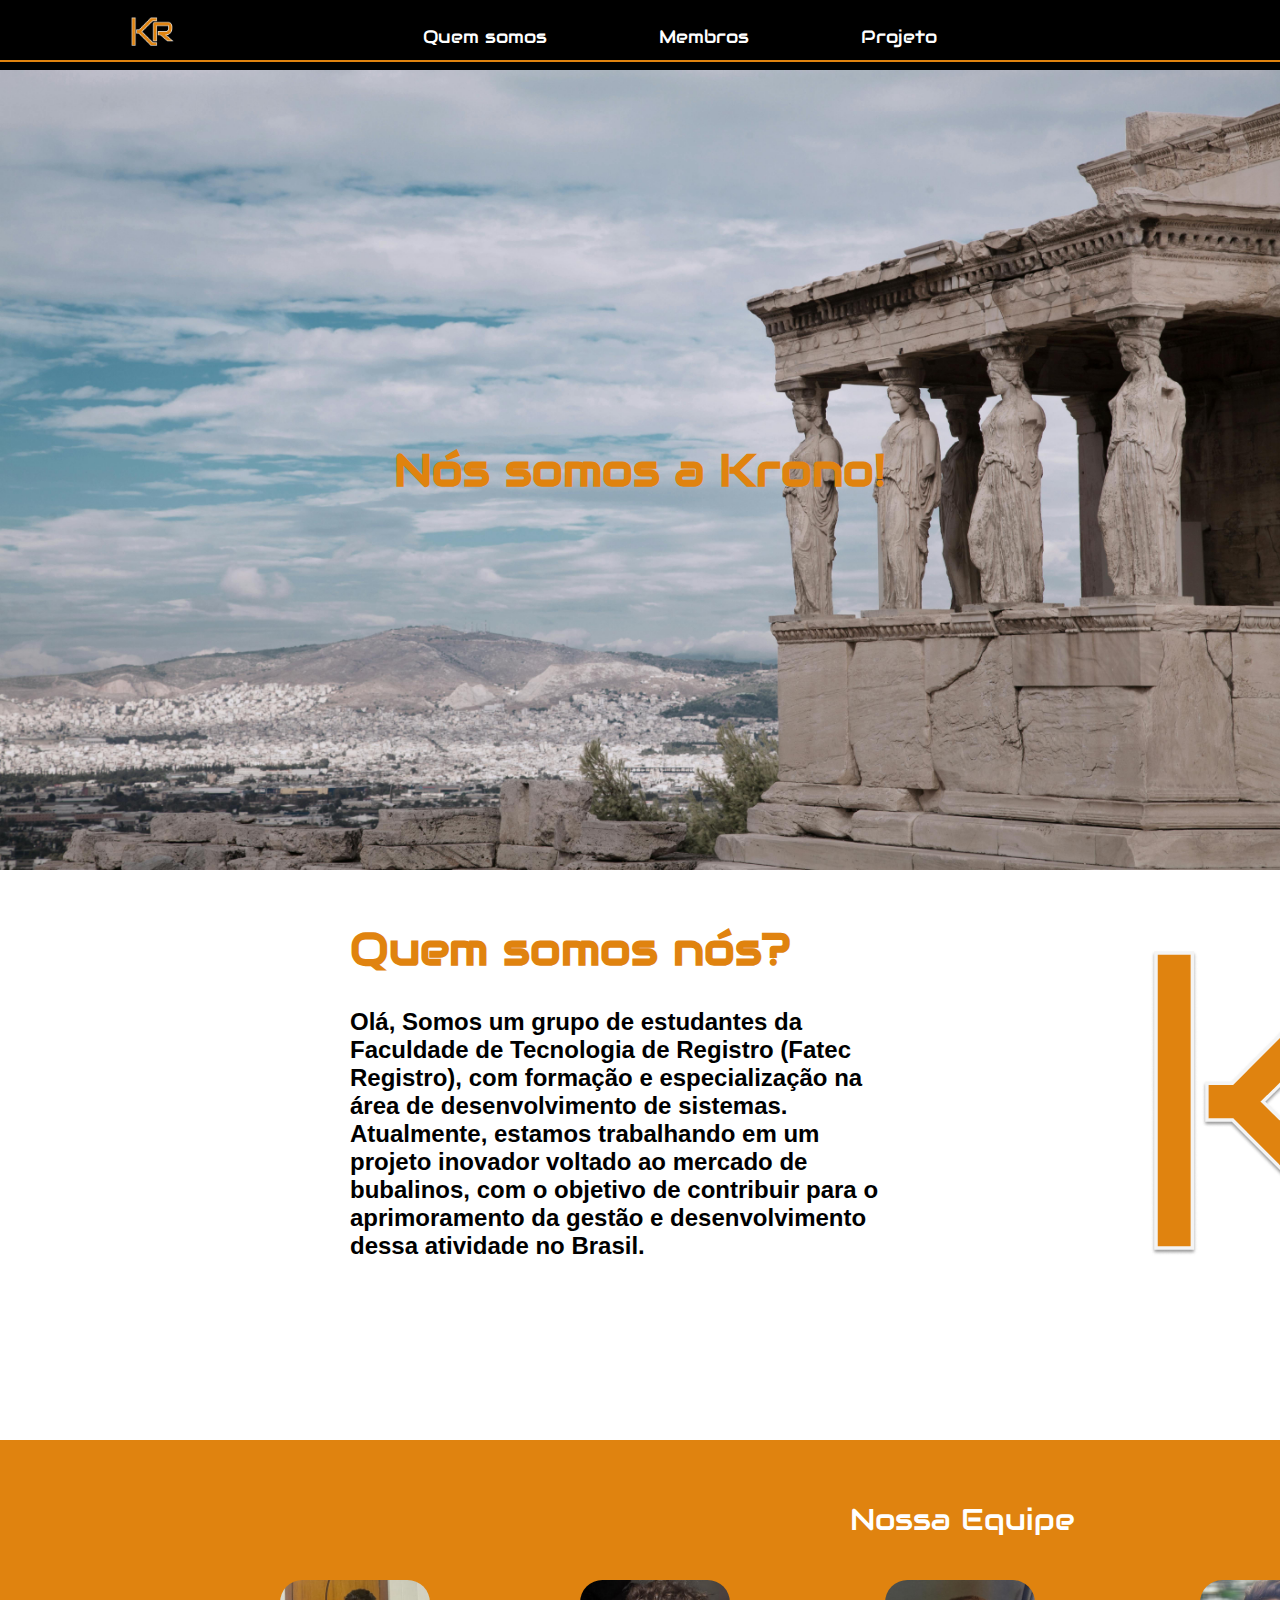
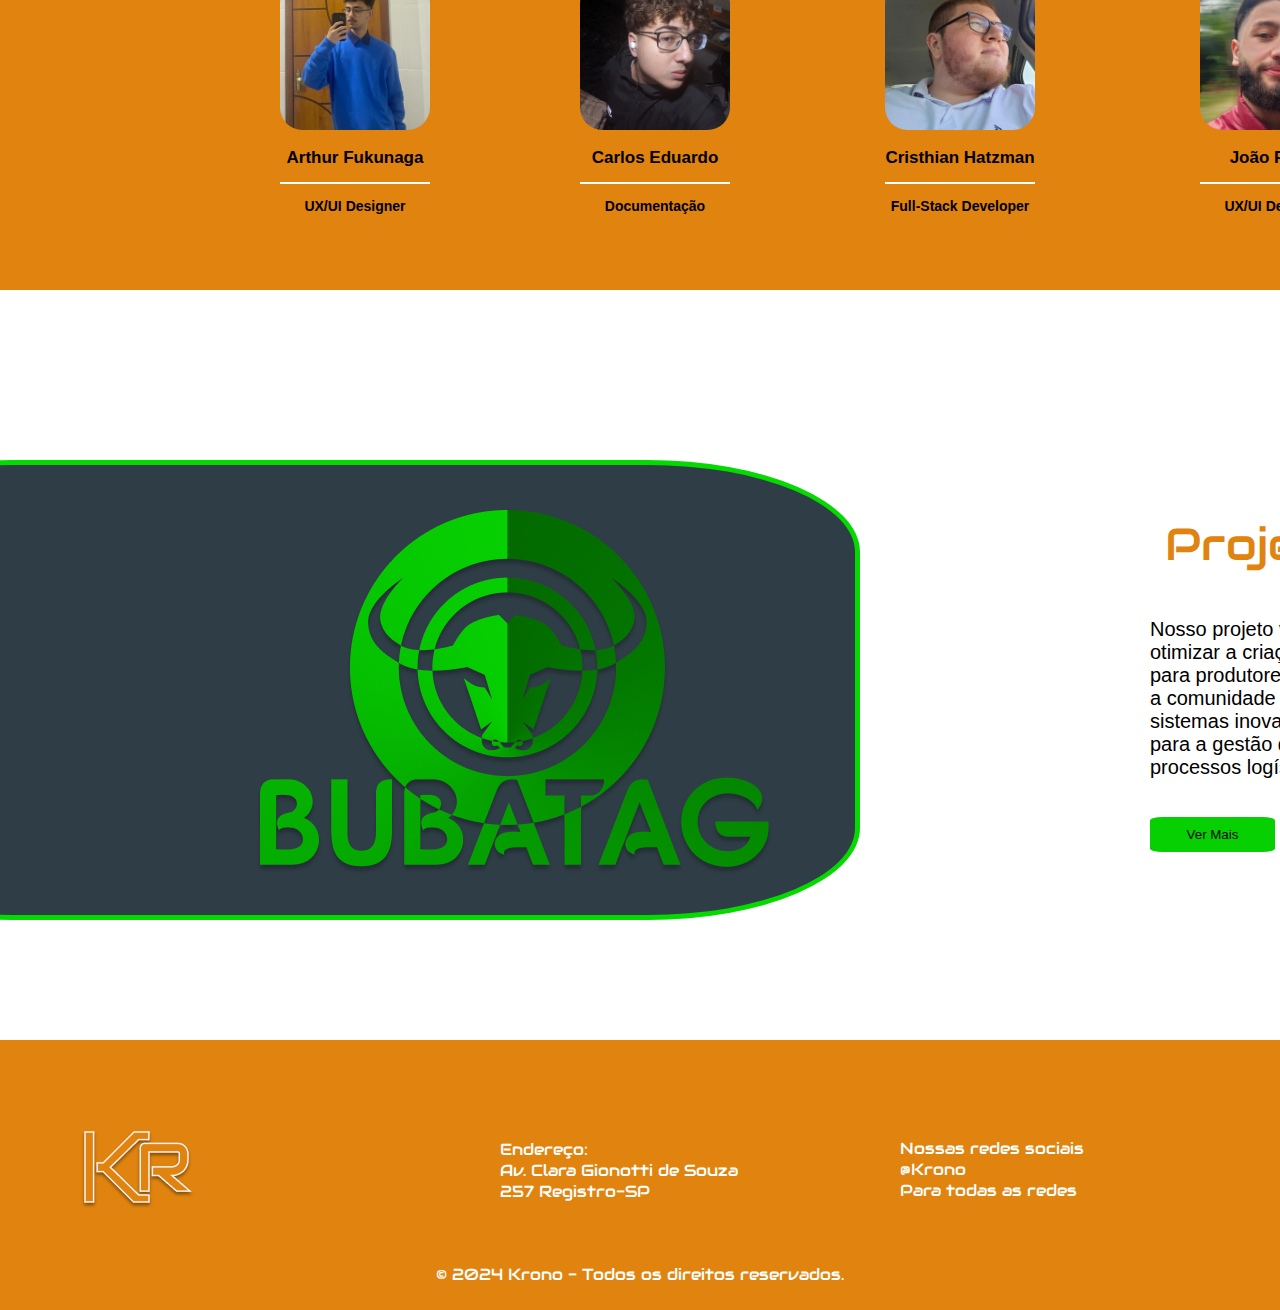
==== commit 5c3dd0f1: "Adicionando imagens e texto ao website." ====
--- a/index.html
+++ b/index.html
@@ -31,7 +31,7 @@
     </header>
 
         <div class="primary-imagem">
-            <img src="imgs/templo2.png" alt="" width="100%" height="700px">
+            <img src="imgs/background-image-introducao.jpg" alt="" width="100%" height="700px">
             <h1 class="texto-centralizado">Nós somos a Krono!</h1>
         </div>
 
@@ -39,7 +39,7 @@
             <div class="position-sobre"> <!-- Posiciona o bloco de sobre primeiro -->
                 <div class="sobre-texto"> <!-- Posiciona o texto de primeiro sobre -->
                     <h1 style="font-size: 45px; color: #E0830F; font-family: Audiowide;">Quem somos nós?</h1>
-                    <p style="color: black; font-size: 20px;"><b>Lorem ipsum dolor sit amet consectetur adipisicing elit. Exercitationem expedita quidem illo, enim quasi sapiente cupiditate quas! Delectus, commodi veritatis sed deleniti modi harum minima...</b></p>
+                    <p style="color: black; font-size: 24px;"><b>Olá, Somos um grupo de estudantes da Faculdade de Tecnologia de Registro (Fatec Registro), com formação e especialização na área de desenvolvimento de sistemas. Atualmente, estamos trabalhando em um projeto inovador voltado ao mercado de bubalinos, com o objetivo de contribuir para o aprimoramento da gestão e desenvolvimento dessa atividade no Brasil.</b></p>
                 </div>
                 <div class="imagem-sobre1"> <!-- Posiciona a imagem de primeiro sobre -->
                     <img src="imgs/logo-krono-maior.png" alt="">
@@ -91,22 +91,27 @@
 
             <div class="position-text-project" id="projeto">
                 <p style="font-family: Audiowide; font-size: 45px; color: #E0830F; margin-left: 15px;">Projeto</p>
-                <p style="font-size: 20px; font-weight: 300;"><b>Lorem ipsum dolor, sit amet consectetur adipisicing elit. Voluptatibus incidunt neque ratione ipsa consectetur temporibus nihil eveniet ullam laboriosam, a unde inventore sint porro, amet modi officia assumenda saepe sequi sapiente. Quae non explicabo sed facilis quia fuga, atque, quaerat culpa sequi, dicta ipsum modi sint? Debitis exercitationem cum deserunt!</b></p>
-                <br><a href="bubatag.html"><button style="background-color: #06D001; width: 100px; height: 35px; border-radius: 15%; border-style: none; width: 125px;">Ver Mais</button></a> 
+                <p style="font-size: 20px; font-weight: 300;"><b>Nosso projeto visa aplicar soluções tecnológicas que possam otimizar a criação e manejo de búfalos, trazendo benefícios para produtores rurais, empresários do setor agropecuário e a comunidade como um todo. Através de ferramentas e sistemas inovadores, buscamos oferecer novas perspectivas para a gestão de dados, rastreamento de rebanhos e processos logísticos no setor de bubalinos.</b></p>
+                <br><a href="bubatag.html"><button style="background-color: #06D001; width: 100px; height: 35px; border-radius: 10%; border-style: none; width: 125px; cursor: pointer;">Ver Mais</button></a> 
             </div>
         </section>
         <footer class="footer">
             <div class="position-logo-krono-footer">
-                <img src="imgs/logo-krono.png" alt="">
+                <a href="index.html"><img src="imgs/logo-krono.png" alt=""></a>
             </div>
             <div class="text-footer-1">
-                <p>Lorem ipsum dolor sit amet, consectetur adipisicing elit. Necessitatibus, impedit!</p>
+                <p> Endereço: <br>
+                    Av. Clara Gionotti de Souza 257
+                    Registro-SP</p>
             </div>
             <div class="text-footer-2">
-                <p>Lorem ipsum dolor sit amet, consectetur adipisicing elit. Necessitatibus, impedit!</p>
+                <p>Nossas redes sociais <br>
+                    @Krono <br>
+                    Para todas as redes</p>
             </div>
             <div class="text-footer-3">
-                <p>Lorem ipsum dolor sit amet, consectetur adipisicing elit. Necessitatibus, impedit!</p>
+                <p>Número para contato: <br>
+                    (55) +13 98195-2523</p>
             </div>
             <p class="direitos">© 2024 Krono - Todos os direitos reservados.</p>
         </footer>
--- a/css/style.css
+++ b/css/style.css
@@ -65,7 +65,7 @@
 
 .primary-imagem img {
     width: 100%;
-    height: 700px;
+    height: 800px;
 }
 
 .texto-centralizado {
@@ -290,6 +290,13 @@
     margin-top: -200px;
 }
 
+.home5-bubatag{
+    background-color: #2F3E46;
+    width: 100%;
+    height: 450px;
+    margin-top: -100px;
+}
+
 .mercado-bubatag{
     background-color: #90A955;
     width: 100%;
@@ -361,4 +368,9 @@
     margin-left: 200px; 
     margin-top: -375px;
     position: relative;
+}
+
+.primary-imagem-bubatag{
+    background-color: black;
+    
 }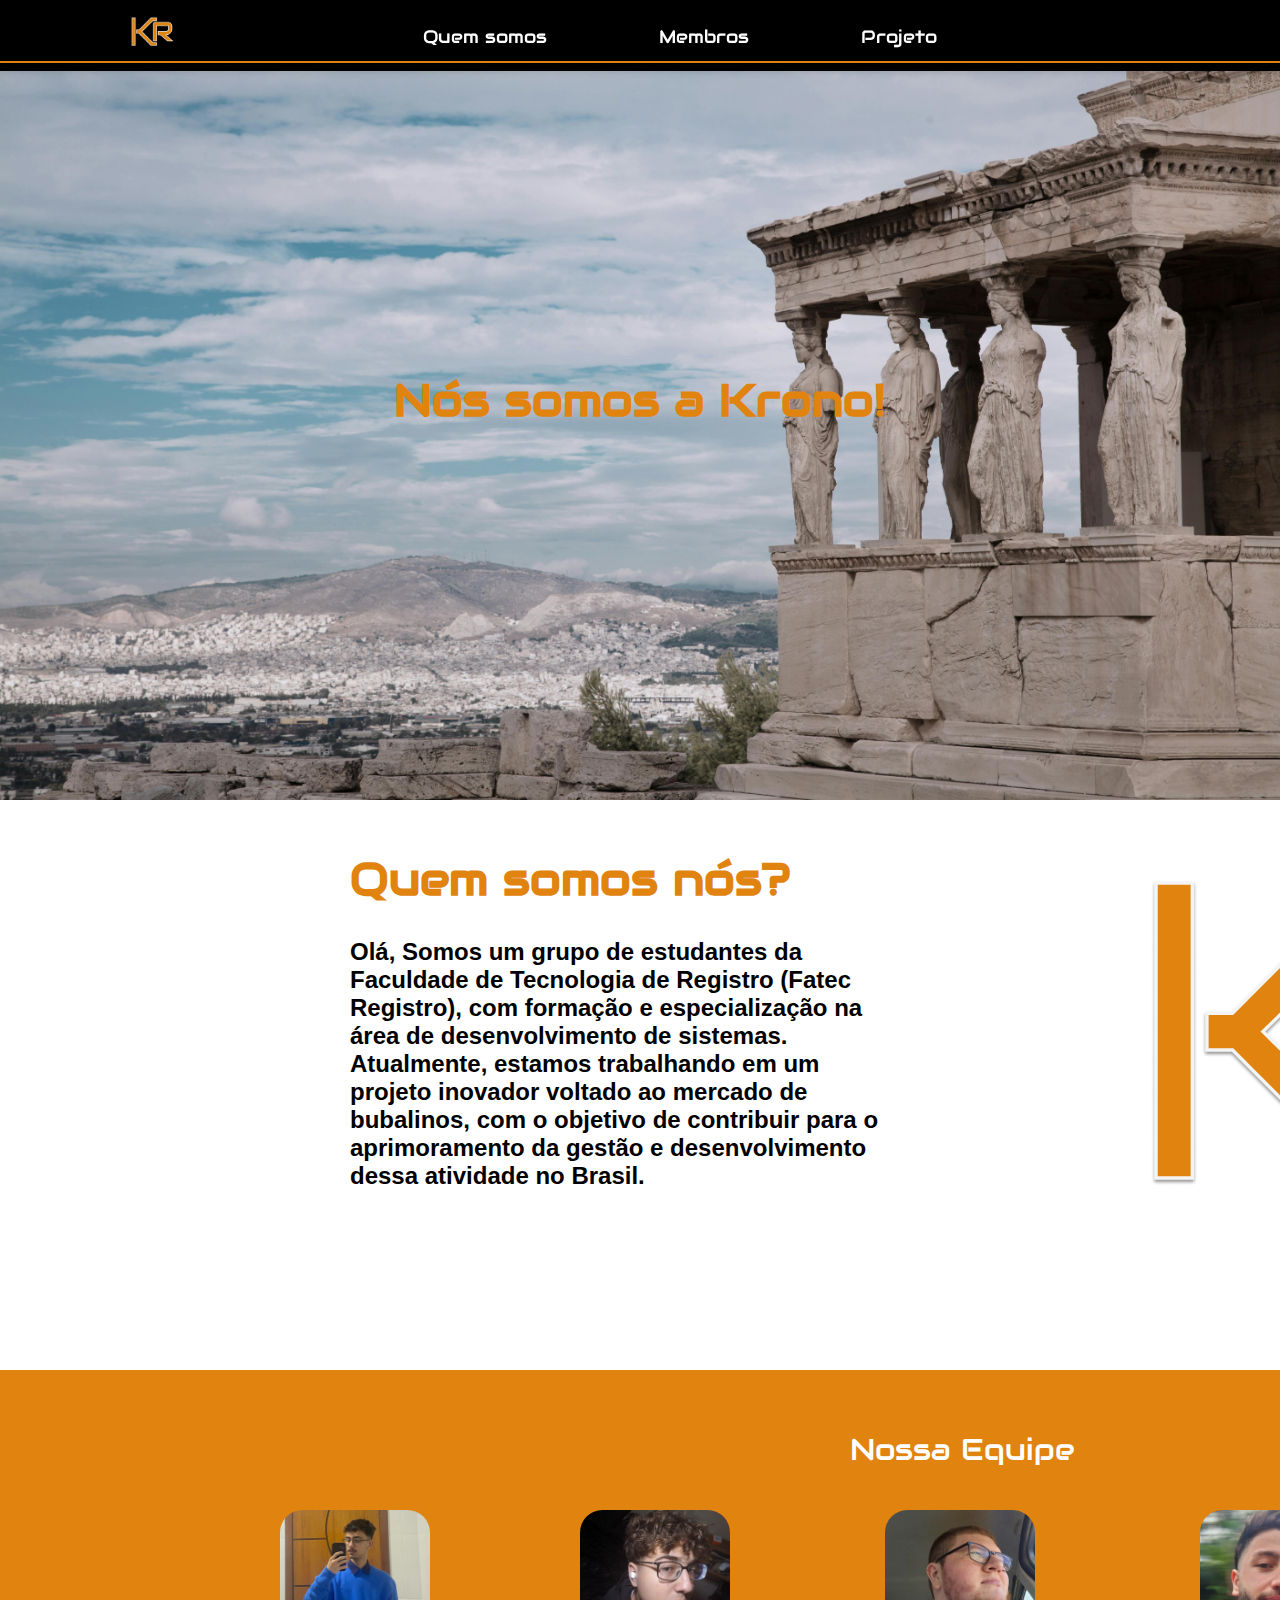
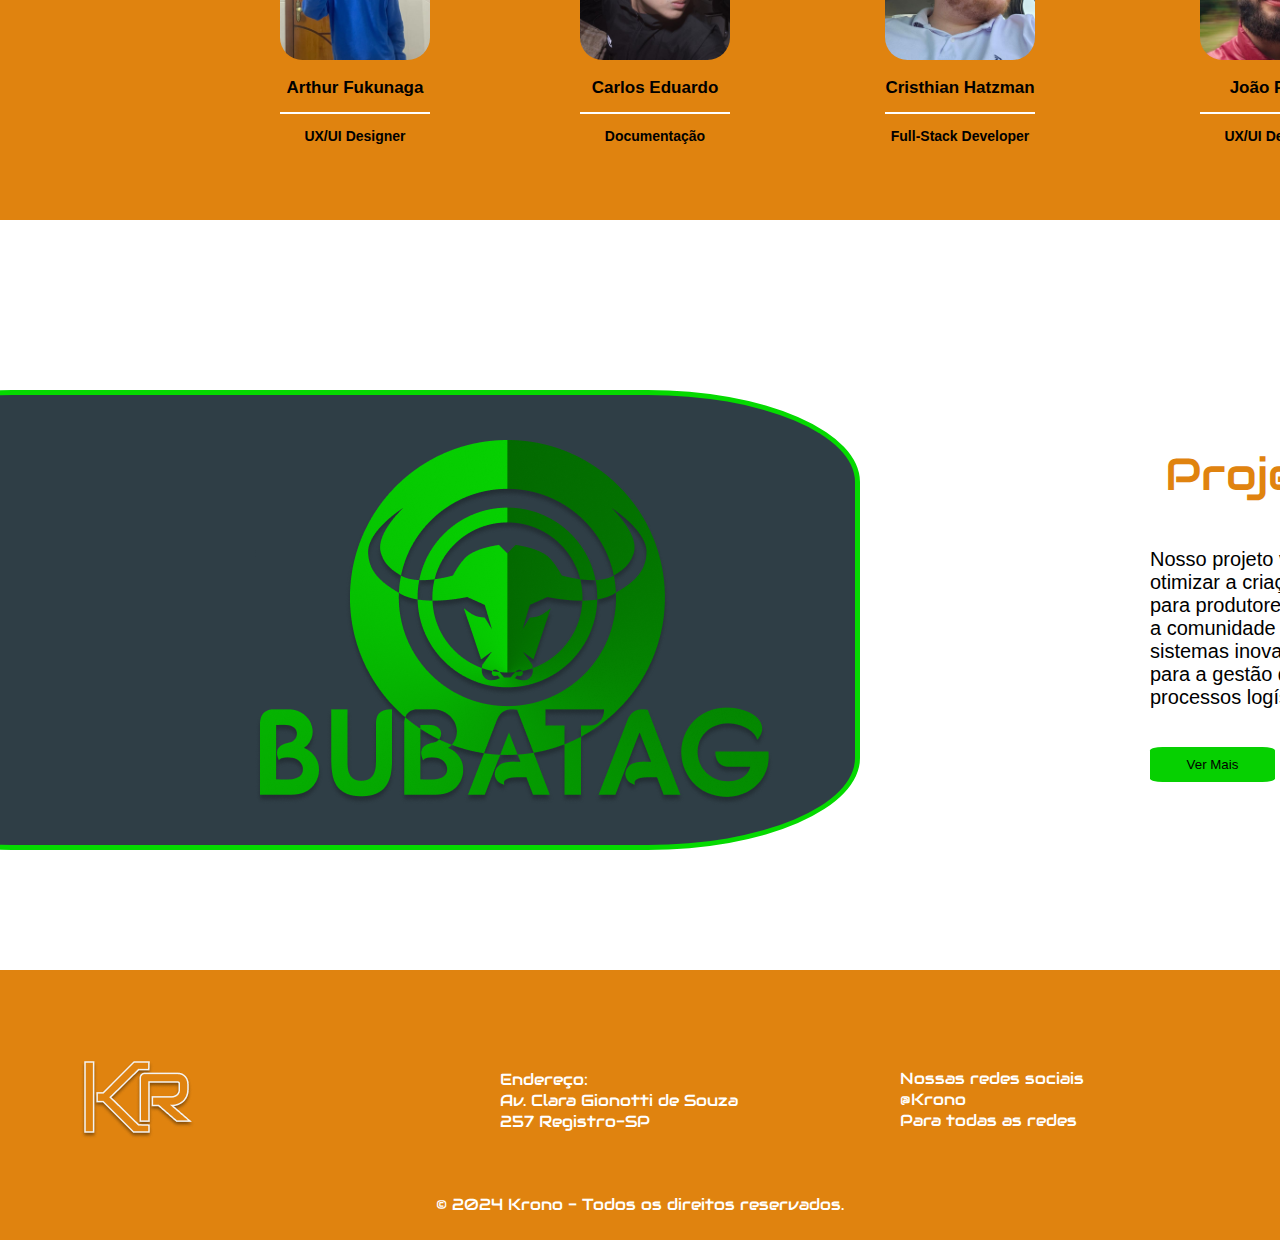
==== commit 6916690a: "Adicionando rolagem suave com JS e menu navbar fixed" ====
--- a/index.html
+++ b/index.html
@@ -16,25 +16,23 @@
     <div class="wrapper">
     <header>
         <section>
-            <div>
                 <nav class="menu">
                     <ul>
-                        <li><img src="imgs/logo-krono.png" width="45px"></li>
+                        <li><a href="#inicio"><img src="imgs/logo-krono.png" width="45px"></a></li>
                         <li><a href="#sobre">Quem somos</a></li>
                         <li><a href="#team">Membros</a></li>
                         <li><a href="#projeto">Projeto</a></li>
                     </ul>
                     <hr color="#E0830F">
                 </nav>
-            </div>
         </section>
     </header>
-
+    <section id="inicio">
         <div class="primary-imagem">
             <img src="imgs/background-image-introducao.jpg" alt="" width="100%" height="700px">
             <h1 class="texto-centralizado">Nós somos a Krono!</h1>
         </div>
-
+    </section>
         <section class="home2" id="sobre"> <!-- Sessão home2 - Sobre -->
             <div class="position-sobre"> <!-- Posiciona o bloco de sobre primeiro -->
                 <div class="sobre-texto"> <!-- Posiciona o texto de primeiro sobre -->
@@ -116,5 +114,19 @@
             <p class="direitos">© 2024 Krono - Todos os direitos reservados.</p>
         </footer>
     </div>
+    <script>
+        document.querySelectorAll('nav a').forEach(anchor => {
+        anchor.addEventListener('click', function (e) {
+        e.preventDefault();
+            const targetId = this.getAttribute('href').slice(1);
+            const targetElement = document.getElementById(targetId);
+
+        targetElement.scrollIntoView({
+            behavior: 'smooth',
+            block: 'start'
+    });
+  });
+});
+    </script>
 </body>
 </html>--- a/css/style.css
+++ b/css/style.css
@@ -77,8 +77,13 @@
 }
 
 .menu{
-    height: 70px;
-    background-color: black;
+    position: fixed;
+    top: 0;
+    left: 0;
+    width: 100%;
+    background-color: black; /* Escolha uma cor de fundo para a navbar */
+    z-index: 1000; /* Certifique-se de que ela fique acima de outros elementos */
+    box-shadow: 0 2px 5px rgba(0, 0, 0, 0.1); /* Adiciona uma sombra sutil para destaque */
 }
 
 .position-krono{
@@ -373,4 +378,4 @@
 .primary-imagem-bubatag{
     background-color: black;
     
-}+}
